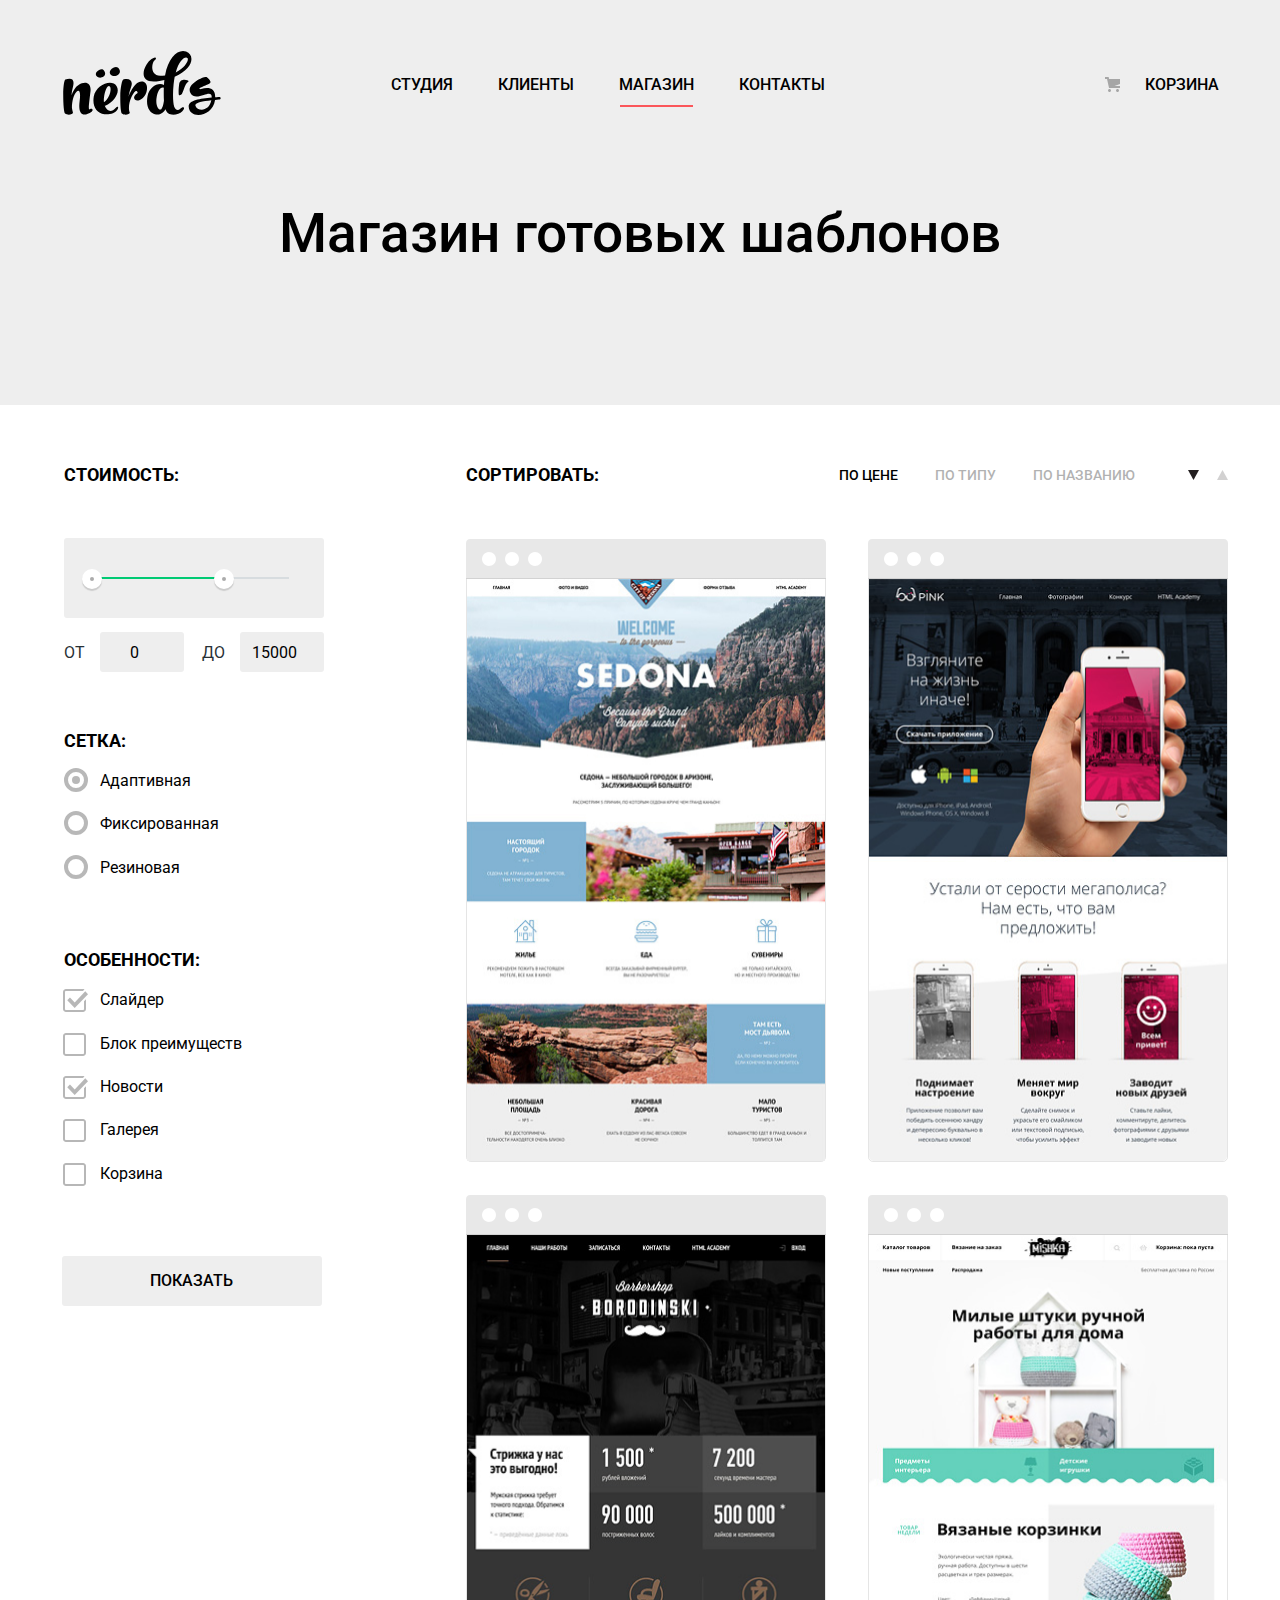
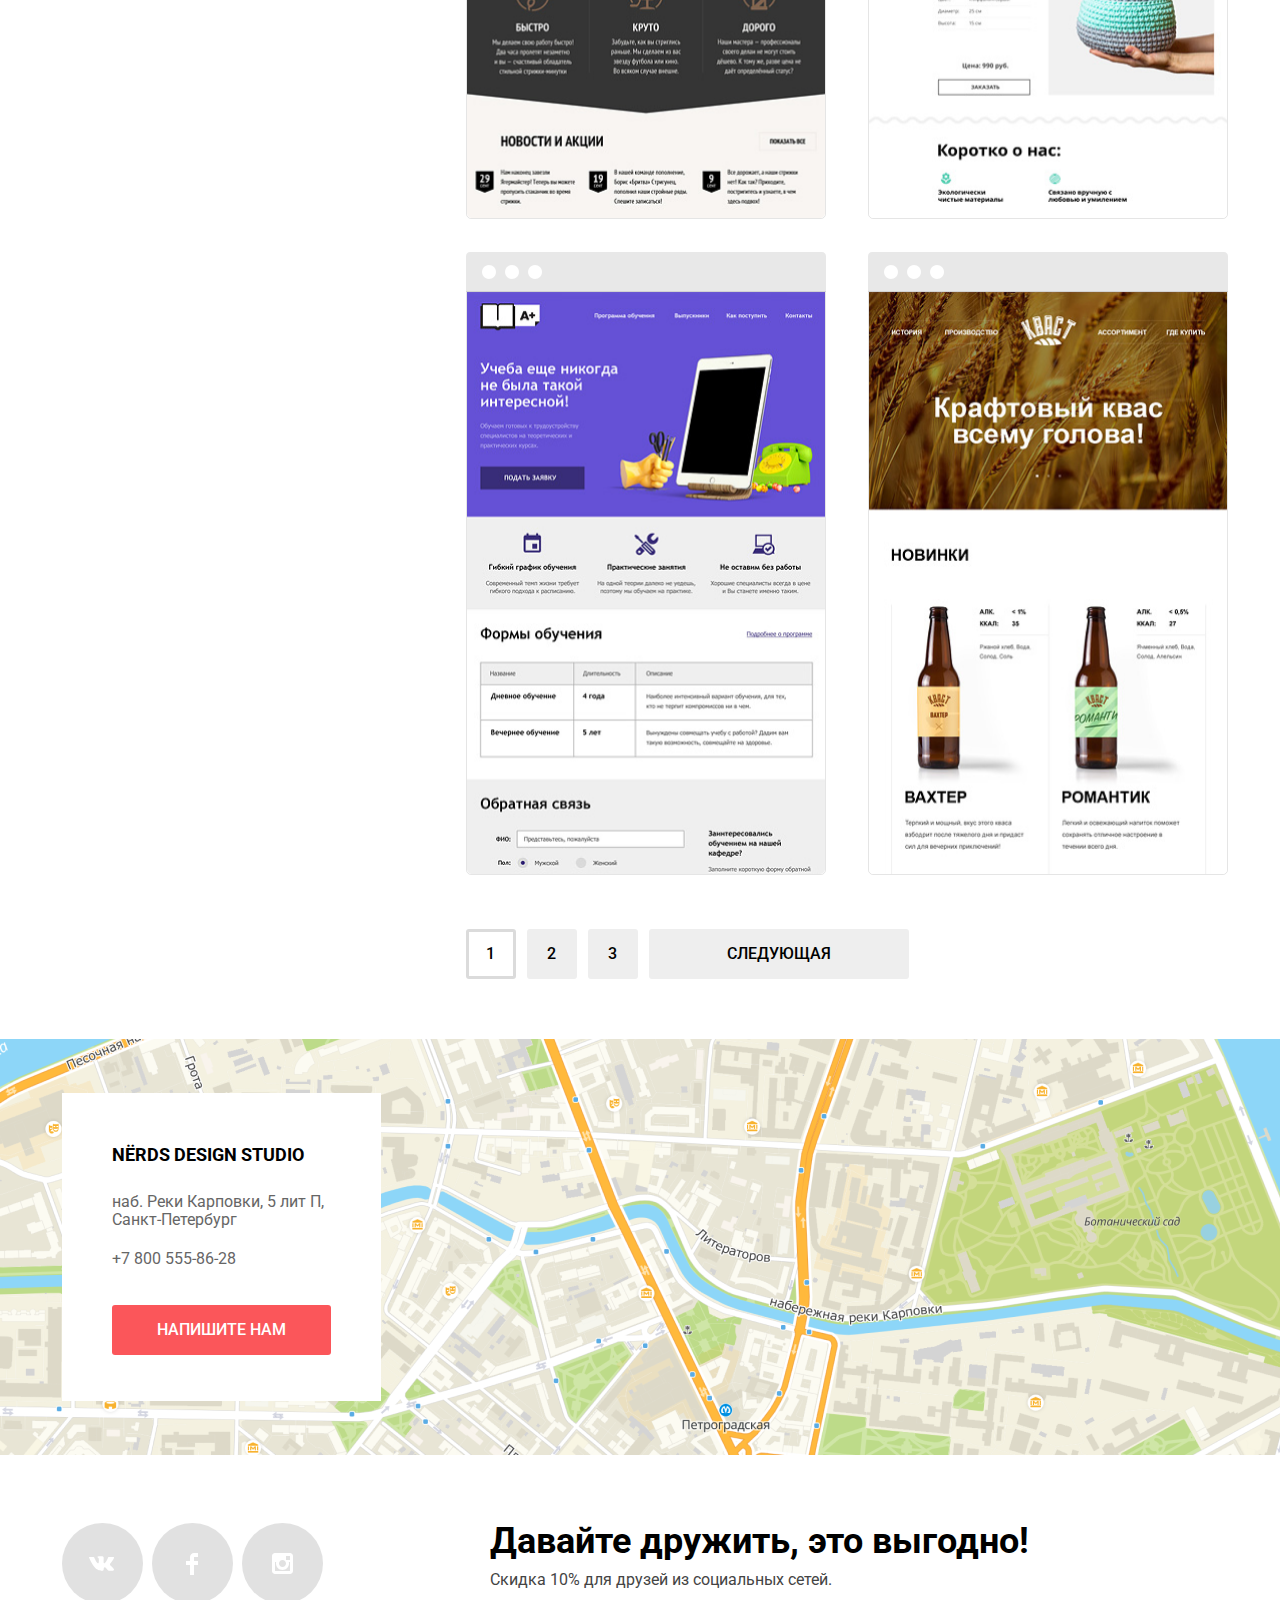
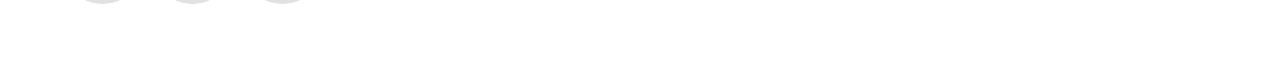
==== catalog.html @ e89d3b20 "Страница каталога" ====
<!DOCTYPE html>
<html lang="ru">
  <head>
    <meta charset="UTF-8" />
    <meta http-equiv="X-UA-Compatible" content="IE=edge" />
    <meta name="viewport" content="width=device-width, initial-scale=1.0" />
    <title>Nёrds</title>
    <link rel="shortcut icon" type="image/png" href="img/favicon.png" />
    <link rel="preconnect" href="https://fonts.googleapis.com" />
    <link rel="preconnect" href="https://fonts.gstatic.com" crossorigin />
    <link
      href="https://fonts.googleapis.com/css2?family=Roboto:wght@400;500;700&display=swap"
      rel="stylesheet"
    />
    <link rel="stylesheet" href="css/style.css" />
    <link rel="stylesheet" href="css/normalize.css" />
  </head>
  <body>
    <header>
      <nav class="header-navigation container">
        <a href="/index.html"
          ><img
            class="header-logo"
            src="img/nerds-logo.svg"
            alt="logo: nёrds"
          />
        </a>
        <ul class="header-navigation-list">
          <li class="header-navigation-item">
            <a class="header-link" href="#">Студия</a>
          </li>
          <li class="header-navigation-item">
            <a class="header-link" href="#">Клиенты</a>
          </li>
          <li class="header-navigation-item">
            <a class="header-link header-link-active" href="/catalog.html"
              >Магазин</a
            >
          </li>
          <li class="header-navigation-item">
            <a class="header-link" href="#">Контакты</a>
          </li>
        </ul>
        <div class="shopping-cart">
          <img class="cart-image" src="img/cart-icon.svg" alt="" />
          <a class="header-cart" href="#">Корзина</a>
        </div>
      </nav>
      <h1 class="header-title">Магазин готовых шаблонов</h1>
    </header>
    <main class="container main">
      <section class="filters">
        <form action="#" method="get">
          <fieldset class="price-filter">
            <legend class="price-title filter-title">Стоимость:</legend>
            <div class="range-filter">
              <div class="range-controls">
                <div class="scale">
                  <div class="bar"></div>
                </div>
                <div class="toggle toggle-min"></div>
                <div class="toggle toggle-max"></div>
              </div>
              <div class="price-controls">
                <label class="min-price">
                  от <input type="number" name="min-price" value="0" />
                </label>
                <label class="max-price">
                  до <input type="number" name="max-price" value="15000" />
                </label>
              </div>
            </div>
          </fieldset>
          <fieldset class="layout-filter">
            <legend class="filter-title sorting-title">Сетка:</legend>
            <ul class="radio-list">
              <li class="radio-item">
                <input
                  class="filter-input radio-input"
                  type="radio"
                  name="layout"
                  value="adaptive"
                  id="radio-adaptive"
                  checked
                />
                <label class="filter-label radio-label" for="radio-adaptive"
                  >Адаптивная</label
                >
              </li>
              <li class="radio-item">
                <input
                  class="filter-input radio-input"
                  type="radio"
                  name="layout"
                  value="fixed"
                  id="radio-fixed"
                />
                <label class="filter-label radio-label" for="radio-fixed"
                  >Фиксированная</label
                >
              </li>
              <li class="radio-item">
                <input
                  class="filter-input radio-input"
                  type="radio"
                  name="layout"
                  value="liquid"
                  id="radio-liquid"
                /><label class="filter-label radio-label" for="radio-liquid"
                  >Резиновая</label
                >
              </li>
            </ul>
          </fieldset>
          <fieldset class="qualities-filter">
            <legend class="filter-title sorting-title">Особенности:</legend>
            <ul class="checkbox-list">
              <li class="checkbox-item">
                <input
                  class="filter-input checkbox-input"
                  type="checkbox"
                  name="slider"
                  id="checkbox-slider"
                  checked
                />
                <label class="filter-label checkbox-label" for="checkbox-slider"
                  >Слайдер</label
                >
              </li>
              <li class="checkbox-item">
                <input
                  class="filter-input checkbox-input"
                  type="checkbox"
                  name="benefits"
                  id="checkbox-benefits"
                />
                <label
                  class="filter-label checkbox-label"
                  for="checkbox-benefits"
                  >Блок преимуществ</label
                >
              </li>
              <li class="checkbox-item">
                <input
                  class="filter-input checkbox-input"
                  type="checkbox"
                  name="news"
                  id="checkbox-news"
                  checked
                />
                <label class="filter-label checkbox-label" for="checkbox-news"
                  >Новости</label
                >
              </li>
              <li class="checkbox-item">
                <input
                  class="filter-input checkbox-input"
                  type="checkbox"
                  name="galery"
                  id="checkbox-galery"
                />
                <label class="filter-label checkbox-label" for="checkbox-galery"
                  >Галерея</label
                >
              </li>
              <li class="checkbox-item">
                <input
                  class="filter-input checkbox-input"
                  type="checkbox"
                  name="shopping-cart"
                  id="checkbox-cart"
                />
                <label class="filter-label checkbox-label" for="checkbox-cart"
                  >Корзина</label
                >
              </li>
            </ul>
          </fieldset>
        </form>
        <button class="button show-button">ПОКАЗАТЬ</button>
      </section>
      <section class="filter-result">
        <div class="sorting-filter">
          <h3 class="sorting-title filter-title sort-heading">Сортировать:</h3>
          <div class="sorting-block">
            <ul class="sorting-list">
              <li class="sorting-item">
                <button
                  class="button sorting-button-item active-sorting-button"
                >
                  По цене
                </button>
              </li>
              <li class="sorting-item">
                <button class="button sorting-button-item">По типу</button>
              </li>
              <li class="sorting-item">
                <button class="button sorting-button-item">По названию</button>
              </li>
            </ul>
            <div class="sorting-buttons">
              <button class="sorting-btn button-down is-active"></button>
              <button class="sorting-btn button-up"></button>
            </div>
          </div>
        </div>

        <div class="result-projects">
          <ul class="projects-cards-list">
            <li class="project-card">
              <img class="card-image" src="img/sedona.jpg" alt="sedona" />
              <div></div>
            </li>
            <li class="project-card">
              <img class="card-image" src="img/pink_app.png" alt="pink app" />
              <div></div>
            </li>
            <li class="project-card">
              <img
                class="card-image"
                src="img/barbershop.png"
                alt="borodinskiy"
              />
              <div></div>
            </li>
            <li class="project-card">
              <img class="card-image" src="img/mishka.png" alt="mishka" />
              <div></div>
            </li>
            <li class="project-card">
              <img class="card-image" src="img/plus.png" alt="a plus" />
              <div></div>
            </li>
            <li class="project-card">
              <img class="card-image" src="img/kvast.png" alt="kvast" />
              <div></div>
            </li>
          </ul>
        </div>
        <div class="page-buttons-group">
          <button class="button page-button active-page">1</button>
          <button class="button page-button">2</button>
          <button class="button page-button">3</button>
          <button class="button page-button next-button">Следующая</button>
        </div>
      </section>
    </main>
    <footer>
      <section class="our-address">
        <div class="container">
          <div class="address-block">
            <strong class="company-name">NЁRDS DESIGN STUDIO</strong>
            <p class="footer-address">
              наб. Реки Карповки, 5 лит П, Санкт-Петербург
            </p>
            <a class="footer-telephone" href="tel:+78005558628"
              >+7 800 555-86-28</a
            >
            <button class="button connect-button">Напишите нам</button>
          </div>
        </div>
      </section>
      <section class="footer-contacts container">
        <ul class="social-list">
          <li class="social-item">
            <img src="img/vk-icon.svg" width="26" height="15" alt="vk" />
          </li>
          <li class="social-item">
            <img src="img/fb-icon.svg" width="12" height="22" alt="fb" />
          </li>
          <li class="social-item">
            <img src="img/insta-icon.svg" width="21" height="21" alt="insta" />
          </li>
        </ul>
        <div class="footer-info">
          <strong class="info-title">Давайте дружить, это выгодно!</strong>
          <span class="info-description"
            >Скидка 10% для друзей из социальных сетей.</span
          >
        </div>
      </section>
    </footer>
  </body>
</html>
---- css/style.css ----
body {
  margin: 0;
  padding: 0;
  font-family: "Roboto", sans-serif;
}

.container {
  width: 1157px;
  height: auto;
  margin: 0 auto;
}

header {
  background-color: #eee;
  padding-top: 50px;
  min-height: 355px;
}

.header-navigation {
  display: grid;
  grid-template-columns: 3fr 6fr 3fr;
}

.header-logo {
  width: 160px;
  height: 65px;
}

.header-logo:hover,
.header-logo:focus {
  opacity: 0.6;
}

.header-logo:active {
  opacity: 0.3;
}
.header-navigation-list {
  list-style: none;
  display: flex;
  margin: auto 0;
}

.header-navigation-item {
  font-weight: 500;
  margin-right: 45px;
  font-size: 16px;
  line-height: 30px;
  text-transform: uppercase;
  color: #000000;
}

.header-link {
  text-decoration: none;
  color: inherit;
  position: relative;
}

.header-link-active::after {
  content: "";
  position: absolute;
  bottom: -13px;
  left: 1px;
  width: 73px;
  height: 2px;
  background-color: #fb565a;
}

.header-cart {
  font-weight: 500;
  font-size: 16px;
  line-height: 30px;
  display: flex;
  align-items: center;
  text-align: right;
  text-transform: uppercase;
  color: #000000;
  text-decoration: none;
  justify-content: end;
  position: relative;
}

.header-link:hover,
.header-cart:hover {
  color: #fb565a;
}

.header-link:active,
.header-cart:active {
  color: #000;
  opacity: 0.3;
}

.shopping-cart {
  display: flex;
  justify-content: flex-end;
  align-items: center;
}

.cart-image {
  width: 15px;
  height: 15px;
  margin-right: 25px;
}

.header-slider {
  padding-top: 78px;
  padding-bottom: 80px;
  background-image: url(../img/nerds-index-slide1\ 1.png);
  background-position: right bottom;
  background-repeat: no-repeat;
}

.header-slider-title {
  max-width: 538px;
  font-weight: 500;
  font-size: 55px;
  line-height: 55px;
  color: #000000;
  margin-bottom: 25px;
}

.header-slider-description {
  max-width: 400px;
  font-weight: normal;
  font-size: 16px;
  line-height: 24px;
  color: #283136;
}

.header-title {
  margin-top: 87px;
  font-weight: 500;
  font-size: 55px;
  line-height: 55px;
  display: flex;
  justify-content: center;
  color: #000000;
}

.button {
  display: block;
  box-sizing: border-box;
  text-decoration: none;
  color: #fff;
  font-style: normal;
  font-weight: 500;
  font-size: 16px;
  line-height: 18px;
  text-transform: uppercase;
  border-radius: 3px;
  display: flex;
  align-items: center;
  justify-content: center;
  cursor: pointer;
}

.header-button {
  width: 240px;
  height: 50px;
  background: #fb565a;
  margin-top: 38px;
}

.header-button:hover {
  background: #e74246;
}

.products {
  padding-top: 80px;
}

.products-list {
  margin: 0;
  padding: 0;
  list-style: none;
  display: flex;
  align-items: flex-start;
  gap: 100px;
  margin-bottom: 80px;
}

.products-image {
  width: 300px;
  height: 146px;
  margin-bottom: 25px;
}

.products-title {
  margin: 0;
  font-weight: bold;
  font-size: 24px;
  line-height: 30px;
  text-transform: uppercase;
  color: #000000;
}

.products-description {
  max-width: 260px;
  font-weight: normal;
  font-size: 16px;
  line-height: 24px;
  color: #283136;
  margin-top: 16px;
}

.order-button {
  width: 160px;
  height: 50px;
  margin-top: 32px;
}

.site-button {
  background: #fb565a;
}

.site-button:hover {
  background: #e74246;
}

.site-button:active {
  background: #d7373b;
  color: rgba(255, 255, 255, 0.3);
  box-shadow: inset 0px 3px 0px rgba(0, 1, 1, 0.1);
}

.apps-button {
  background: #00ca74;
}

.apps-button:hover {
  background: #00bc6c;
}

.apps-button:active {
  background: #00aa62;
  color: rgba(255, 255, 255, 0.3);
  box-shadow: inset 0px 3px 0px rgba(0, 1, 1, 0.1);
}

.presentation-button {
  background: #efc849;
}

.presentation-button:hover {
  background: #eab534;
}

.presentation-button:active {
  background: #e5a722;
  color: rgba(255, 255, 255, 0.3);
  box-shadow: inset 0px 3px 0px rgba(0, 1, 1, 0.1);
}

.about-us {
  display: grid;
  grid-template-columns: 2fr 1fr;
  column-gap: 140px;
  margin-top: 39px;
  margin-bottom: 73px;
}

.col-1 {
  padding-top: 43px;
}

.about-heading {
  font-style: normal;
  font-weight: 500;
  font-size: 45px;
  line-height: 45px;
  color: #000000;
  max-width: 651px;
  margin: 0;
}

.about-description {
  font-weight: normal;
  font-size: 16px;
  line-height: 24px;
  color: #283136;
  max-width: 646px;
  margin-top: 32px;
}

.offers-heading {
  font-weight: bold;
  font-size: 16px;
  line-height: 24px;
  text-transform: uppercase;
  color: #283136;
  margin-top: 40px;
  margin-bottom: 23px;
}

.offers-list {
  list-style: none;
  margin: 0;
  margin-left: 35px;
  padding: 0;
}

.offers-item:not(:last-child) {
  margin-bottom: 34px;
}

.offers-item {
  position: relative;
}

.offers-item::before {
  content: "";
  position: absolute;
  left: -34px;
  top: 8px;
  width: 25px;
  height: 2px;
  background: #fb565a;
}

.col-2 {
  height: 100%;
  display: flex;
  justify-content: flex-end;
  flex-direction: column;
  background-image: url("../img/nerds-illustration.png");
  background-position: top;
  background-repeat: no-repeat;
}

.benefits-heading {
  font-weight: bold;
  font-size: 16px;
  line-height: 24px;
  text-transform: uppercase;
  color: #000000;
  margin: 0;
  margin-bottom: 32px;
}

.benefits-list {
  margin: 0;
  padding: 0;
  list-style: none;
  display: flex;
}

.benefits-item {
  display: flex;
  flex-direction: column;
  max-width: 103px;
}

.benefits-item:not(:last-child) {
  margin-right: 21px;
}

.percent {
  font-weight: bold;
  font-size: 45px;
  line-height: 64px;
  color: #000000;
  margin-bottom: 10px;
  position: relative;
}

.percent-symbol {
  position: absolute;
  top: 4px;
  font-weight: bold;
  font-size: 26px;
  line-height: 40px;
  color: #000000;
}

.benefit {
  font-weight: normal;
  font-size: 16px;
  line-height: 18px;
  color: #283136;
}

.clients {
  margin-bottom: 80px;
}

.clients-list {
  margin-left: 36px;
  margin-right: 36px;
  margin-top: 46px;
  margin-bottom: 44px;
  list-style: none;
  display: flex;
  padding: 0;
  justify-content: space-between;
}

.clients-item {
  align-self: center;
  position: relative;
}

.clients-item:not(:last-child)::after {
  content: "";
  position: absolute;
  width: 2px;
  height: 52px;
  background: #eeeeee;
  right: -41px;
  top: 22px;
}

.clients-image {
  width: 209px;
  height: 95px;
  display: flex;
  align-items: center;
  opacity: 0.2;
}

.clients-image:hover {
  opacity: 1;
}

.clients-image:active {
  opacity: 0.1;
}

.our-address {
  background-image: url("../img/map.png");
  max-height: 416px;
  padding-top: 54px;
  padding-bottom: 54px;
}

.address-block {
  width: 319px;
  height: 308px;
  background-color: #fff;
  display: flex;
  flex-direction: column;
  justify-content: center;
  box-sizing: border-box;
  padding-left: 50px;
  position: relative;
}

.company-name {
  font-style: normal;
  font-weight: bold;
  font-size: 18px;
  line-height: 30px;
  text-transform: uppercase;
  color: #000000;
  margin: 0;
  margin-bottom: 23px;
}

.footer-address,
.footer-telephone {
  font-weight: normal;
  font-size: 16px;
  line-height: 18px;
  color: #666666;
  max-width: 230px;
  margin: 0;
}

.footer-telephone {
  text-decoration: none;
  margin-top: 21px;
}

.connect-button {
  border: none;
  display: inline-block;
  width: 219px;
  height: 50px;
  background: #fb565a;
  margin-top: 37px;
}

.connect-button:hover {
  background: #e74246;
}

.footer-contacts {
  display: grid;
  grid-template-columns: 1fr 3fr;
  padding-top: 68px;
  padding-bottom: 68px;
}

.social-list {
  list-style: none;
  display: flex;
  margin: 0;
  padding: 0;
}

.social-item {
  width: 81px;
  height: 81px;
  background: linear-gradient(0deg, #e1e1e1, #e1e1e1), #ffffff;
  border-radius: 50%;
  text-align: center;
  display: flex;
  justify-content: center;
  align-items: center;
  margin-right: 9px;
  cursor: pointer;
}

.social-item:hover {
  background: #e74246;
}

.social-item:active {
  background: #d7373b;
}

.social-item:active .social-logo {
  opacity: 0.3;
}

.footer-info {
  margin-left: 139px;
}

.info-title {
  font-weight: bold;
  font-size: 36px;
  line-height: 36px;
  color: #000000;
  display: block;
  margin-left: 20px;
  margin-bottom: 10px;
  margin-left: 0;
}

.info-description {
  font-weight: normal;
  font-size: 16px;
  line-height: 22px;
  color: #444444;
}

/* catalog */

.main {
  display: grid;
  grid-template-columns: 3fr 8fr;
  column-gap: 140px;
  padding-top: 55px;
}

.filter-title {
  font-weight: bold;
  font-size: 18px;
  line-height: 30px;
  text-transform: uppercase;
  color: #000000;
}

.price-filter {
  border: none;
  padding: 0;
  margin-bottom: 54px;
}

.range-filter {
  width: 260px;
  margin-top: 48px;
}

.range-controls {
  position: relative;
  height: 80px;
  background: #eeeeee;
  border-radius: 3px;
  margin-bottom: 14px;
  padding-top: 39px;
  box-sizing: border-box;
  padding-right: 20px;
  padding-left: 20px;
}

.range-controls .scale {
  height: 2px;
  width: 205px;
  background-color: #d7dcdf;
}

.range-controls .bar {
  background: #00ca74;
  width: 70%;
  height: 2px;
}

.range-controls .toggle {
  position: absolute;
  top: 31px;
  left: 0;
  width: 4px;
  height: 4px;
  padding: 0;
  border: 8px solid #fff;
  background-color: #ababab;
  box-shadow: 0px 2px 1px rgba(0, 0, 0, 0.15);
  border-radius: 50%;
  cursor: pointer;
}

.range-controls .toggle-min {
  left: 18px;
}

.range-controls .toggle-max {
  left: 150px;
}

.price-controls {
  display: flex;
  justify-content: space-between;
}

.price-controls label {
  font-size: 16px;
  line-height: 22px;
  text-transform: uppercase;
  color: #283136;
}

.price-controls input {
  font-family: inherit;
  font-size: inherit;
  width: 80px;
  background: #eeeeee;
  border-radius: 3px;
  border: none;
  height: 38px;
  text-align: center;
  margin-left: 11px;
}

.layout-filter,
.qualities-filter {
  border: none;
  padding: 0;
}

.layout-filter {
  margin-bottom: 43px;
}

.sorting-title {
  margin-bottom: 16px;
}

.radio-list,
.checkbox-list {
  list-style: none;
  margin: 0;
  padding: 0;
}

.radio-item,
.checkbox-item {
  margin-bottom: 25px;
}

.filter-input {
  display: none;
}

.filter-label {
  margin-left: 36px;
  position: relative;
}

.radio-input + label::before {
  content: "";
  position: absolute;
  left: -36px;
  top: -3px;
  width: 16px;
  height: 16px;
  border-radius: 50%;
  border: 4px solid #4d4d4d;
  opacity: 0.4;
  cursor: pointer;
}

.radio-input:checked + label::after {
  content: "";
  position: absolute;
  left: -28px;
  top: 5px;
  width: 8px;
  height: 8px;
  border-radius: 50%;
  background: #4d4d4d;
  opacity: 0.4;
}

.radio-input:hover + label::before,
.radio-input:checked:hover + label::after {
  opacity: 1;
}

.checkbox-input + label::before {
  content: "";
  position: absolute;
  left: -37px;
  top: -1px;
  width: 23px;
  height: 23px;
  background-image: url("../img/checkbox-off.svg");
  background-repeat: no-repeat;
  cursor: pointer;
  opacity: 0.4;
}

.checkbox-input:checked + label::before {
  content: "";
  position: absolute;
  left: -37px;
  top: -1px;
  background-image: url("../img/checkbox-on.svg");
  background-repeat: no-repeat;
  width: 25px;
  height: 23px;
  opacity: 0.4;
}

.checkbox-input:hover + label::before,
.checkbox-input:checked:hover + label::after {
  opacity: 1;
}

.checkbox-input:disabled + label::before,
.checkbox-input:checked:disabled + label::before,
.radio-input:disabled + label::before,
.radio-input:disabled:checked + label::after {
  opacity: 0.1;
}

.show-button {
  width: 260px;
  height: 50px;
  border: none;
  background-color: #eeeeee;
  color: #000000;
  margin-top: 48px;
}

.show-button:hover {
  background: #dfdfdf;
}

.show-button:active {
  background: #d5d5d5;
  color: rgba(0, 0, 0, 0.3);
}

.sorting-filter {
  display: flex;
  justify-content: space-between;
  margin-bottom: 48px;
}

.sort-heading {
  margin: 0;
}

.sorting-block {
  display: flex;
}

.sorting-list {
  display: flex;
  list-style: none;
  margin: 0;
  padding: 0;
  margin-right: 47px;
}

.sorting-item:not(:last-child) {
  margin-right: 25px;
}

.sorting-button-item {
  border: none;
  background-color: transparent;
  font-size: 14px;
  line-height: 18px;
  text-transform: uppercase;
  color: #000000;
  opacity: 0.3;
  height: 100%;
}

.button.sorting-button-item:hover {
  opacity: 0.6;
}

.sorting-button-item.active-sorting-button {
  opacity: 1;
}

.button.sorting-button-item:active {
  opacity: 1;
}

.sorting-buttons {
  width: 40px;
  display: flex;
  justify-content: space-between;
  align-self: center;
}

.sorting-btn {
  border: none;
  height: 100%;
  width: 11px;
  height: 10px;
  background-color: transparent;
  opacity: 0.2;
  cursor: pointer;
}

.sorting-btn.is-active {
  opacity: 1;
}

.button-down {
  background-image: url("../img/icon-down-dir.svg");
  background-repeat: no-repeat;
}

.button-up {
  background-image: url("../img/icon-down-dir.svg");
  background-repeat: no-repeat;
  transform: rotate(180deg);
}

.sorting-btn:hover {
  opacity: 0.5;
}

.sorting-btn:active {
  opacity: 1;
}

.projects-cards-list {
  display: grid;
  grid-template-columns: 1fr 1fr;
  column-gap: 42px;
  margin: 0;
  padding: 0;
  list-style: none;
  row-gap: 72px;
  padding-top: 40px;
}

.project-card {
  position: relative;
  /* box-shadow: 0px 6px 15px rgba(0, 0, 0, 0.25); */
  border-radius: 5px;
  border: 1px solid rgba(0, 0, 0, 0.1);
  border-top-right-radius: 0;
  border-top-left-radius: 0;
}

.card-image {
  height: 100%;
  width: 358px;
}

.project-card::before {
  content: "";
  position: absolute;
  width: 360px;
  height: 40px;
  background-image: url("../img/browser.svg");
  top: -40px;
  left: -1px;
  opacity: 0.12;
}

.page-buttons-group {
  display: flex;
  margin-top: 54px;
  margin-bottom: 60px;
}

.page-button {
  box-sizing: border-box;
  background: #eeeeee;
  font-weight: 500;
  font-size: 16px;
  line-height: 18px;
  text-align: center;
  text-transform: uppercase;
  color: #000000;
  height: 50px;
  width: 50px;
  margin-right: 11px;
  border: none;
}

.page-button.active-page {
  background: transparent;
  border: 3px solid #dbdbdb;
}

.page-button.next-button {
  width: 260px;
}

.page-button:hover {
  background: #dfdfdf;
  border: none;
}

.page-button:active {
  background: #d5d5d5;
  border: none;
  color: rgba(0, 0, 0, 0.3);
}

/* .modal-window {
  position: absolute;
  max-width: 960px;
  height: 590px;
  background: #fff;
}

.modal-window form {
  display: flex;
} */
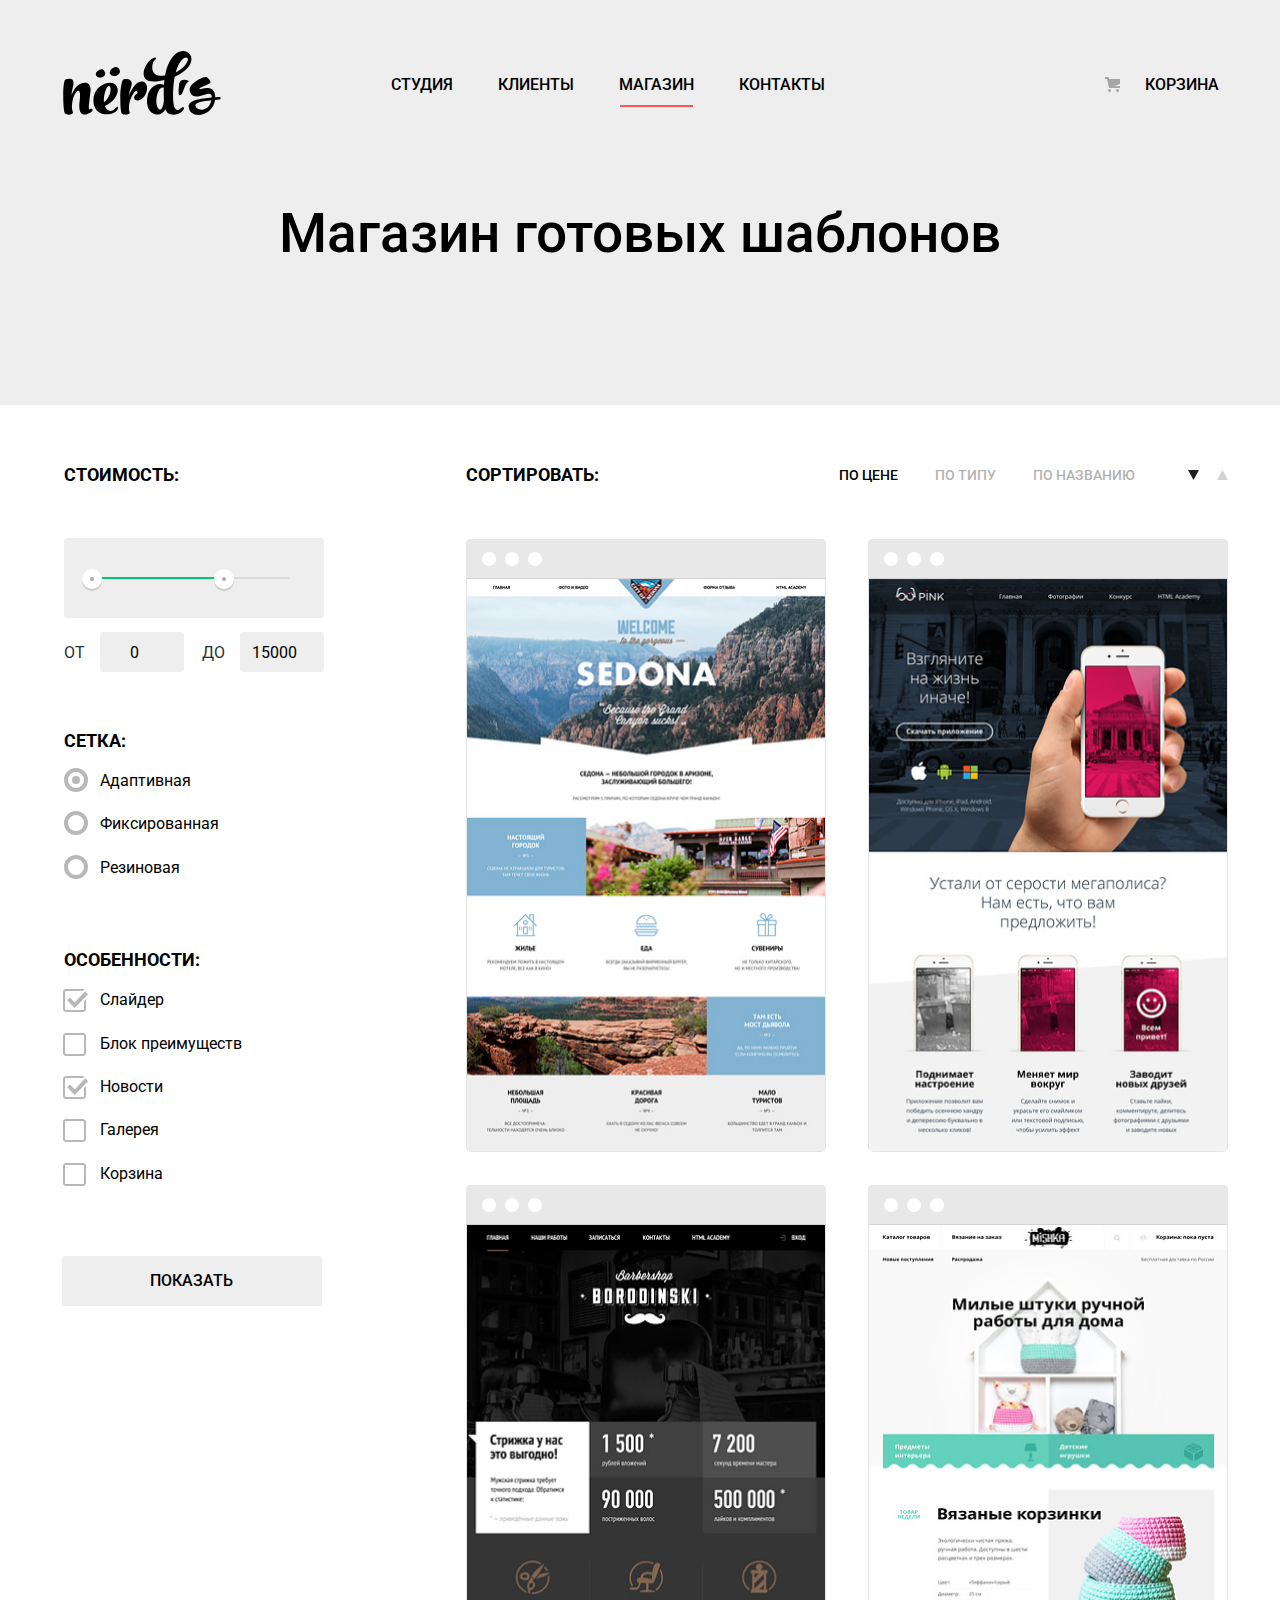
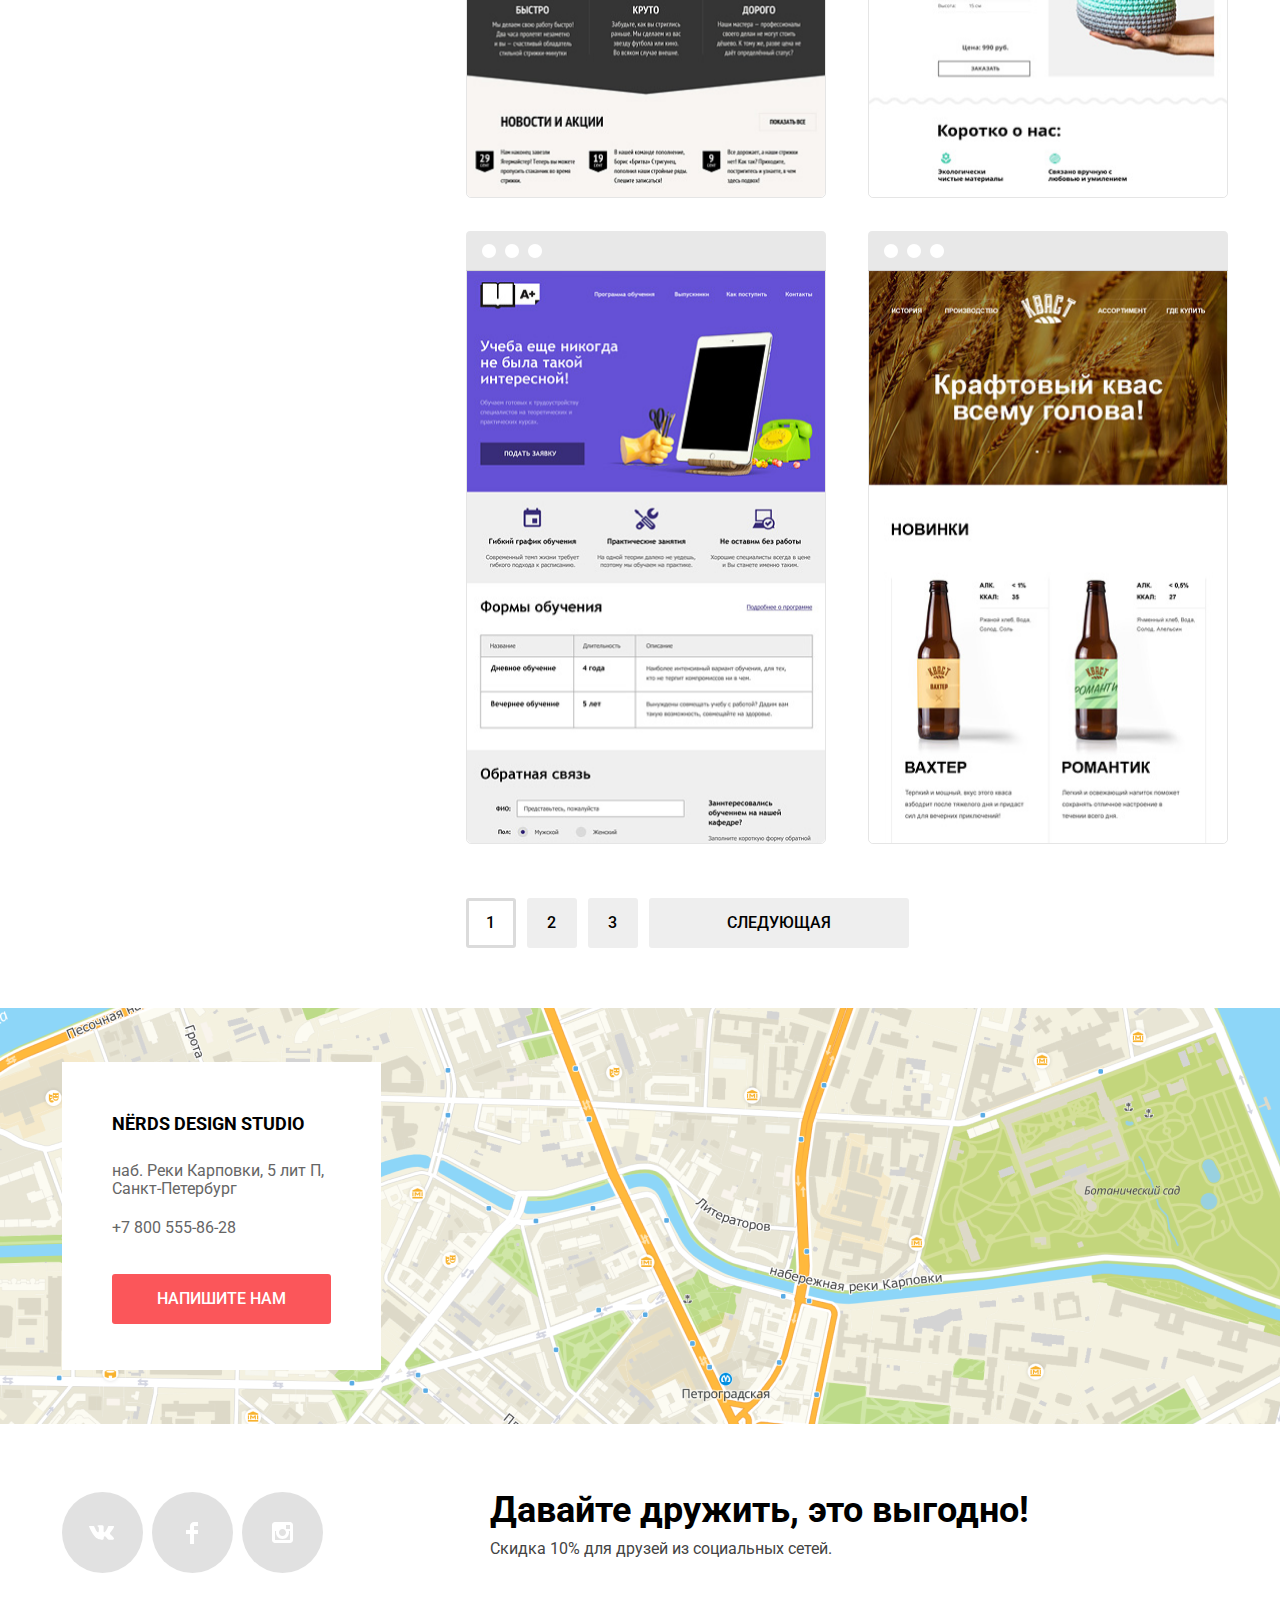
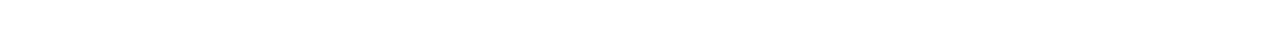
==== commit 86e95681: "Модальное окно, слайдер, кастомная геометка" ====
--- a/catalog.html
+++ b/catalog.html
@@ -14,11 +14,12 @@
     />
     <link rel="stylesheet" href="css/style.css" />
     <link rel="stylesheet" href="css/normalize.css" />
+    <script src="./script/modal.js" defer></script>
   </head>
   <body>
     <header>
       <nav class="header-navigation container">
-        <a href="/index.html"
+        <a href="./index.html"
           ><img
             class="header-logo"
             src="img/nerds-logo.svg"
@@ -209,11 +210,21 @@
           <ul class="projects-cards-list">
             <li class="project-card">
               <img class="card-image" src="img/sedona.jpg" alt="sedona" />
-              <div></div>
+              <div class="card-info">
+                <h3 class="card-title">Sedona</h3>
+                <p class="card-description">Информационный сайт для туристов</p>
+                <a class="card-price button" href="#">9 900 ₽</a>
+              </div>
             </li>
             <li class="project-card">
               <img class="card-image" src="img/pink_app.png" alt="pink app" />
-              <div></div>
+              <div class="card-info">
+                <h3 class="card-title">Pink App</h3>
+                <p class="card-description">
+                  Продуктовый лендинг приложения для iOS и Android
+                </p>
+                <a class="card-price button" href="#">9 900 ₽</a>
+              </div>
             </li>
             <li class="project-card">
               <img
@@ -221,19 +232,41 @@
                 src="img/barbershop.png"
                 alt="borodinskiy"
               />
-              <div></div>
+              <div class="card-info">
+                <h3 class="card-title">Barbershop</h3>
+                <p class="card-description">
+                  Сайт салона красоты. Для мужчин, да.
+                </p>
+                <a class="card-price button" href="#">9 900 ₽</a>
+              </div>
             </li>
             <li class="project-card">
               <img class="card-image" src="img/mishka.png" alt="mishka" />
-              <div></div>
+              <div class="card-info">
+                <h3 class="card-title">MISHKA</h3>
+                <p class="card-description">Интернет-магазин вязаных игрушек</p>
+                <a class="card-price button" href="#">9 900 ₽</a>
+              </div>
             </li>
             <li class="project-card">
               <img class="card-image" src="img/plus.png" alt="a plus" />
-              <div></div>
+              <div class="card-info">
+                <h3 class="card-title">A Plus</h3>
+                <p class="card-description">
+                  Лендинг курсов повышения квалификации
+                </p>
+                <a class="card-price button" href="#">9 900 ₽</a>
+              </div>
             </li>
             <li class="project-card">
               <img class="card-image" src="img/kvast.png" alt="kvast" />
-              <div></div>
+              <div class="card-info">
+                <h3 class="card-title">КВАСТ</h3>
+                <p class="card-description">
+                  Промо-сайт производителя крафтового кваса
+                </p>
+                <a class="card-price button" href="#">9 900 ₽</a>
+              </div>
             </li>
           </ul>
         </div>
@@ -263,13 +296,31 @@
       <section class="footer-contacts container">
         <ul class="social-list">
           <li class="social-item">
-            <img src="img/vk-icon.svg" width="26" height="15" alt="vk" />
+            <img
+              class="social-logo"
+              src="img/vk-icon.svg"
+              width="26"
+              height="15"
+              alt="vk"
+            />
           </li>
           <li class="social-item">
-            <img src="img/fb-icon.svg" width="12" height="22" alt="fb" />
+            <img
+              class="social-logo"
+              src="img/fb-icon.svg"
+              width="12"
+              height="22"
+              alt="fb"
+            />
           </li>
           <li class="social-item">
-            <img src="img/insta-icon.svg" width="21" height="21" alt="insta" />
+            <img
+              class="social-logo"
+              src="img/insta-icon.svg"
+              width="21"
+              height="21"
+              alt="insta"
+            />
           </li>
         </ul>
         <div class="footer-info">
--- a/css/style.css
+++ b/css/style.css
@@ -102,16 +102,43 @@
   margin-right: 25px;
 }
 
-.header-slider {
+.slider-wrapper {
   padding-top: 78px;
   padding-bottom: 80px;
-  background-image: url(../img/nerds-index-slide1\ 1.png);
   background-position: right bottom;
   background-repeat: no-repeat;
+  position: relative;
+  display: none;
+}
+
+.slider-wrapper-1 {
+  background-image: url(../img/nerds-index-slide1\ 1.png);
+}
+
+.slider-wrapper-2 {
+  background-image: url("../img/nerds-index-slide2.png");
+}
+
+.slider-wrapper-3 {
+  background-image: url("../img/nerds-index-slide3.png");
+}
+
+.slider-active {
+  display: block;
+  animation: transitSlide 0.2s;
+}
+
+@keyframes transitSlide {
+  from {
+    opacity: 0;
+  }
+  to {
+    opacity: 1;
+  }
 }
 
 .header-slider-title {
-  max-width: 538px;
+  max-width: 523px;
   font-weight: 500;
   font-size: 55px;
   line-height: 55px;
@@ -120,11 +147,52 @@
 }
 
 .header-slider-description {
-  max-width: 400px;
+  max-width: 410px;
   font-weight: normal;
   font-size: 16px;
   line-height: 24px;
   color: #283136;
+}
+
+.slider-controls {
+  position: absolute;
+  bottom: 97px;
+  left: 539px;
+  display: flex;
+}
+
+.slider-button {
+  padding: 0;
+  width: 17px;
+  height: 17px;
+  background-color: #fff;
+  border-radius: 50%;
+  cursor: pointer;
+  border: none;
+  margin-right: 17px;
+}
+
+.slider-button.active-slide-button::before {
+  content: "";
+  position: absolute;
+  top: 5px;
+  width: 3px;
+  height: 3px;
+  background: transparent;
+  border: 2px solid #c1c1c1;
+  border-radius: 50%;
+}
+
+.first-button.active-slide-button::before {
+  left: 5px;
+}
+
+.second-button.active-slide-button::before {
+  left: 39px;
+}
+
+.third-button.active-slide-button::before {
+  left: 73px;
 }
 
 .header-title {
@@ -165,6 +233,11 @@
   background: #e74246;
 }
 
+.header-button:active {
+  background: #d7373b;
+  color: rgba(255, 255, 255, 0.3);
+}
+
 .products {
   padding-top: 80px;
 }
@@ -427,12 +500,24 @@
 
 .our-address {
   background-image: url("../img/map.png");
-  max-height: 416px;
-  padding-top: 54px;
-  padding-bottom: 54px;
+  height: 416px;
+  position: relative;
+  display: flex;
+}
+
+.map-iframe {
+  min-width: 1200px;
+  width: 100%;
+  height: 416px;
+  padding: 0;
+  margin: 0;
+  z-index: 0;
+  position: absolute;
 }
 
 .address-block {
+  margin-top: 54px;
+  margin-bottom: 54px;
   width: 319px;
   height: 308px;
   background-color: #fff;
@@ -442,6 +527,7 @@
   box-sizing: border-box;
   padding-left: 50px;
   position: relative;
+  z-index: 1;
 }
 
 .company-name {
@@ -481,6 +567,11 @@
 
 .connect-button:hover {
   background: #e74246;
+}
+
+.connect-button:active {
+  background: #d7373b;
+  color: rgba(255, 255, 255, 0.3);
 }
 
 .footer-contacts {
@@ -675,6 +766,7 @@
 .filter-label {
   margin-left: 36px;
   position: relative;
+  cursor: pointer;
 }
 
 .radio-input + label::before {
@@ -864,16 +956,74 @@
 
 .project-card {
   position: relative;
-  /* box-shadow: 0px 6px 15px rgba(0, 0, 0, 0.25); */
   border-radius: 5px;
   border: 1px solid rgba(0, 0, 0, 0.1);
   border-top-right-radius: 0;
   border-top-left-radius: 0;
+  height: 572px;
+  cursor: pointer;
 }
 
 .card-image {
   height: 100%;
   width: 358px;
+}
+
+.project-card:hover .card-info {
+  display: flex;
+}
+
+.project-card:hover::before {
+  opacity: 1;
+  box-shadow: 0px 6px 15px rgba(0, 0, 0, 0.25);
+}
+
+.card-info {
+  position: absolute;
+  background: #eeeeee;
+  bottom: 0;
+  width: 100%;
+  height: 231px;
+  display: none;
+  flex-direction: column;
+  align-items: center;
+  justify-content: center;
+}
+
+.card-title {
+  font-weight: bold;
+  font-size: 18px;
+  line-height: 30px;
+  text-transform: uppercase;
+  color: #000000;
+  margin: 0;
+  margin-bottom: 12px;
+}
+
+.card-description {
+  font-size: 16px;
+  line-height: 18px;
+  color: #666666;
+  margin: 0;
+  padding: 0;
+  max-width: 255px;
+  text-align: center;
+  margin-bottom: 32px;
+}
+
+.card-price {
+  width: 200px;
+  height: 50px;
+  background: #fb565a;
+}
+
+.card-price:hover {
+  background: #e74246;
+}
+
+.card-price:active {
+  background: #d7373b;
+  color: rgba(255, 255, 255, 0.3);
 }
 
 .project-card::before {
@@ -928,13 +1078,145 @@
   color: rgba(0, 0, 0, 0.3);
 }
 
-/* .modal-window {
-  position: absolute;
+.modal-window {
+  display: none;
+  position: fixed;
   max-width: 960px;
   height: 590px;
   background: #fff;
-}
-
-.modal-window form {
-  display: flex;
-} */
+  top: 0;
+  left: 0;
+  bottom: 0;
+  right: 0;
+  margin: auto;
+  padding-left: 100px;
+  padding-right: 100px;
+  box-shadow: 0px 20px 40px rgba(0, 0, 0, 0.4);
+  animation-name: modal-animation;
+  animation-timing-function: ease;
+  animation-duration: 0.7s;
+  z-index: 10;
+}
+
+.modal-show {
+  display: block;
+}
+
+@keyframes modal-animation {
+  0% {
+    transform: scale(0);
+    opacity: 0;
+  }
+  100% {
+    transform: scale(1);
+    opacity: 1;
+  }
+}
+
+.form-wrapper {
+  width: 761px;
+}
+
+.form-header {
+  display: flex;
+  justify-content: space-between;
+  align-items: center;
+  margin-top: 63px;
+  margin-bottom: 37px;
+}
+
+.form-title {
+  font-style: normal;
+  font-weight: bold;
+  font-size: 45px;
+  line-height: 53px;
+  color: #000000;
+}
+
+.close-button {
+  width: 21px;
+  height: 21px;
+  position: relative;
+  border: none;
+  background-color: transparent;
+  background-image: url("../img/close-cross.svg");
+  opacity: 0.4;
+  cursor: pointer;
+}
+
+.close-button:hover {
+  opacity: 1;
+}
+
+.close-button:active {
+  opacity: 0.2;
+}
+
+.form-wrapper {
+  display: grid;
+  grid-template-rows: min-content min-content 1fr;
+  margin-bottom: 47px;
+}
+
+.row-1 {
+  display: flex;
+  justify-content: space-between;
+  margin-bottom: 34px;
+}
+
+.form-label {
+  font-weight: bold;
+  font-size: 16px;
+  line-height: 18px;
+  color: #000000;
+  margin-bottom: 9px;
+  display: block;
+}
+
+.form-input {
+  background: transparent;
+  border: 2px solid #d7dcde;
+  box-sizing: border-box;
+  border-radius: 3px;
+  padding: 16px;
+  width: 360px;
+}
+
+.form-input:hover {
+  border: 2px solid #b4b9bb;
+}
+
+.form-input:focus::placeholder {
+  color: #444444;
+}
+
+.form-input:invalid {
+  border: 2px solid #e74246;
+  color: #e74246;
+}
+
+.form-input:invalid::placeholder {
+  color: #e74246;
+}
+
+.form-input.text-input {
+  width: 760px;
+  max-height: 118px;
+}
+
+.submit-form-button {
+  border: none;
+  width: 259px;
+  height: 50px;
+  color: #fff;
+  background-color: #fb565a;
+}
+
+.submit-form-button:hover {
+  background: #e74246;
+}
+
+.submit-form-button:active {
+  background: #d7373b;
+  color: rgba(255, 255, 255, 0.3);
+}
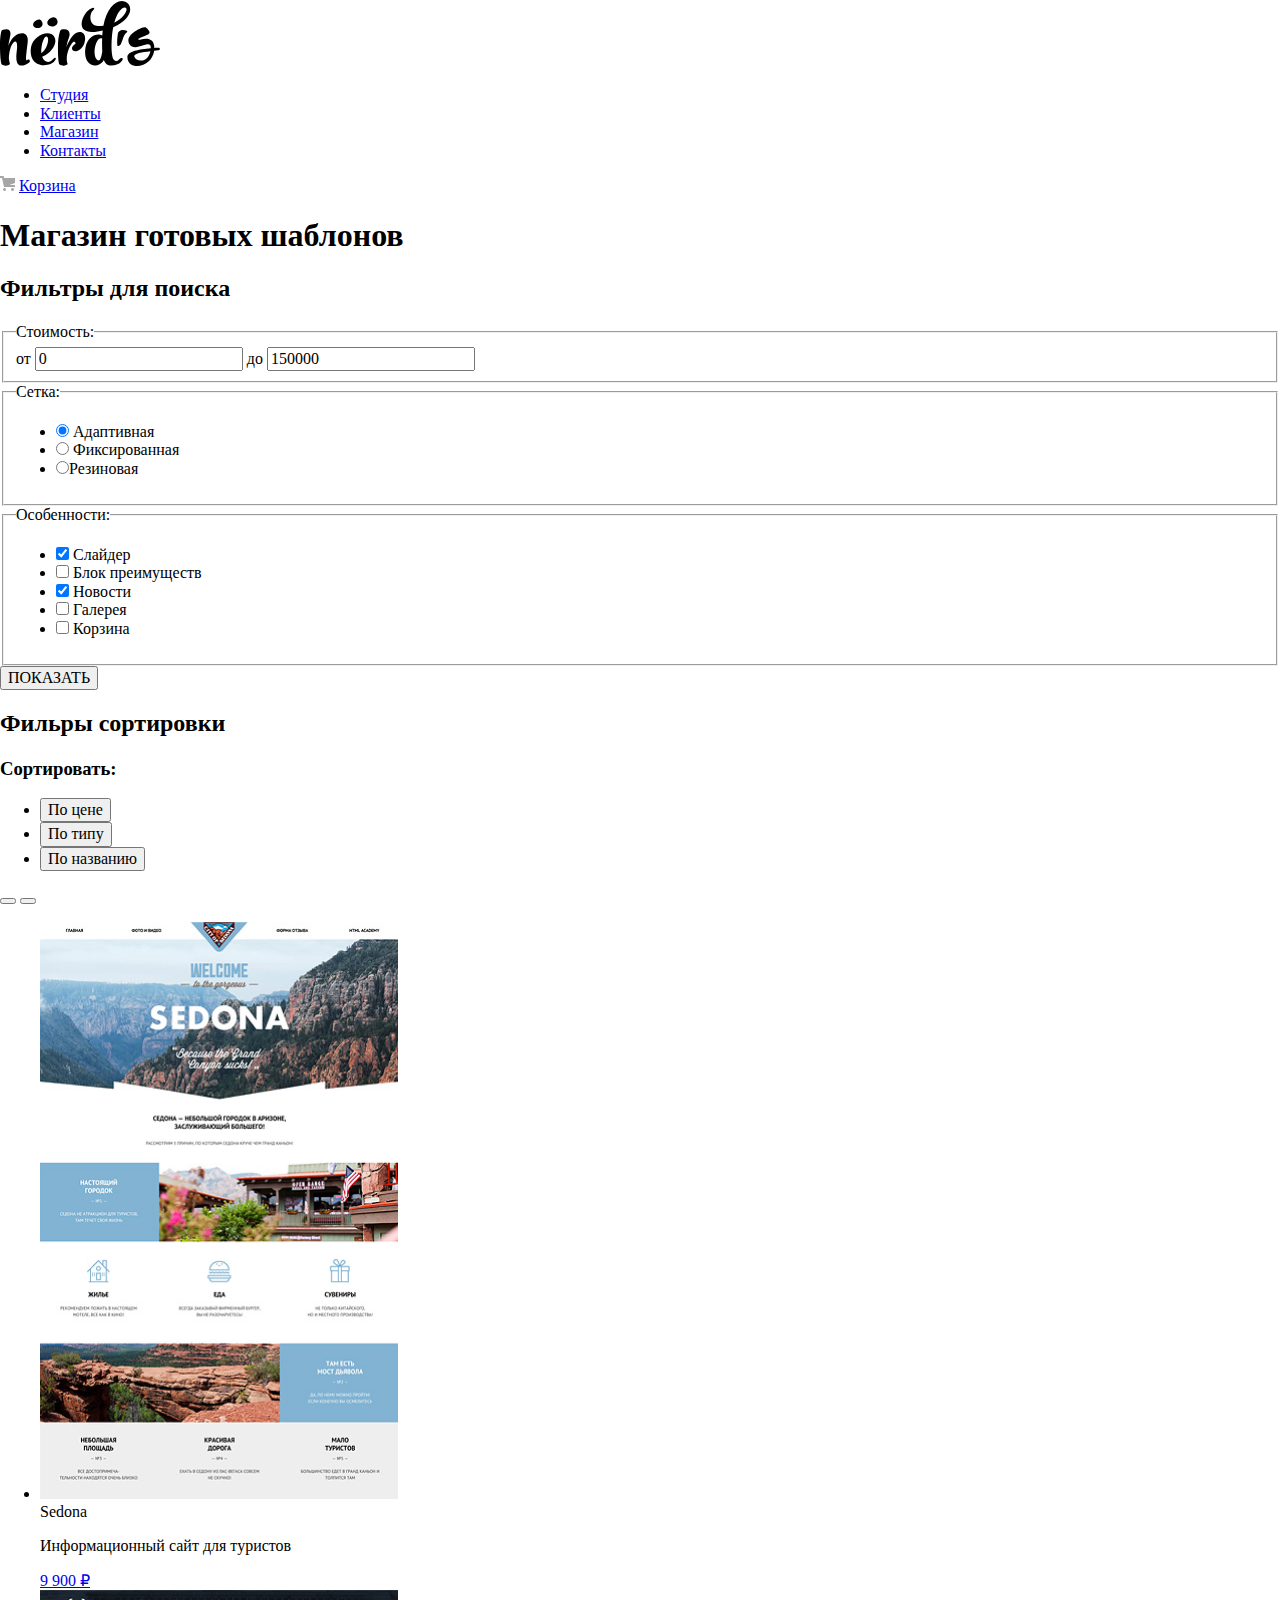
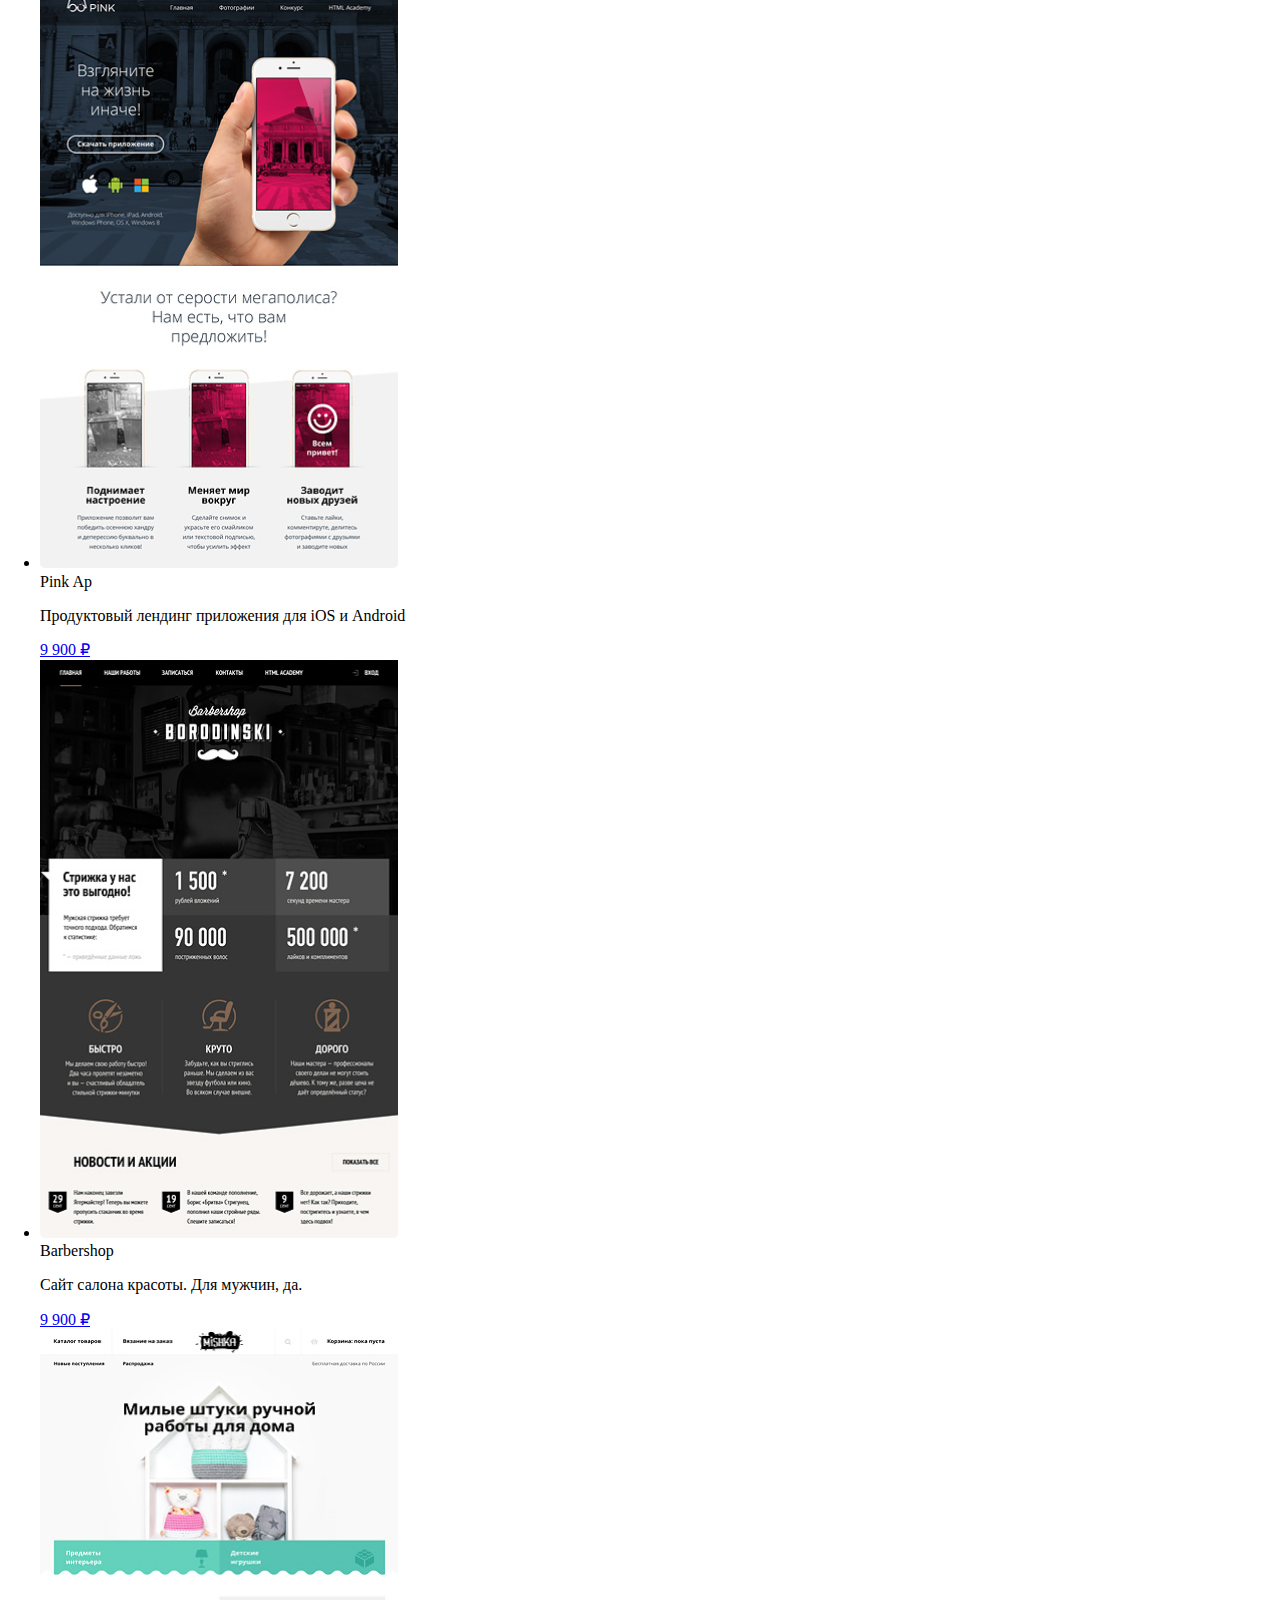
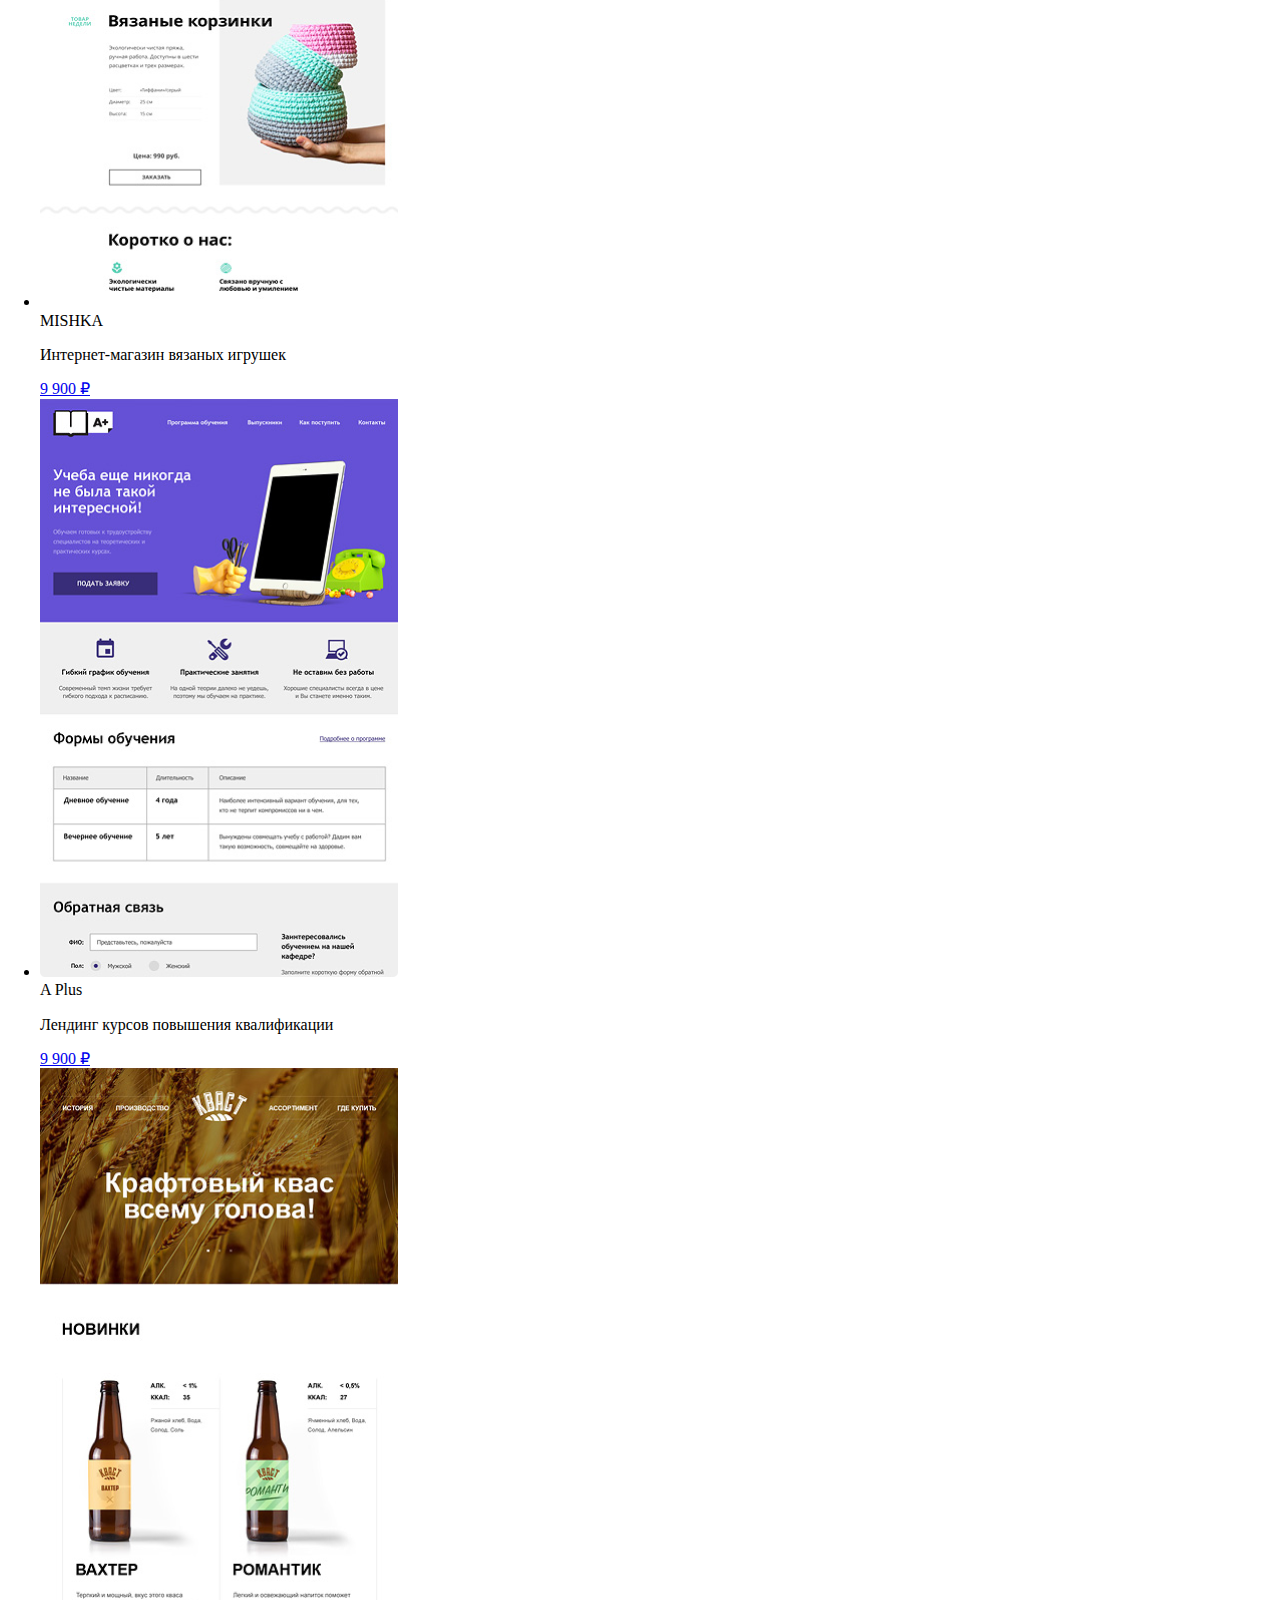
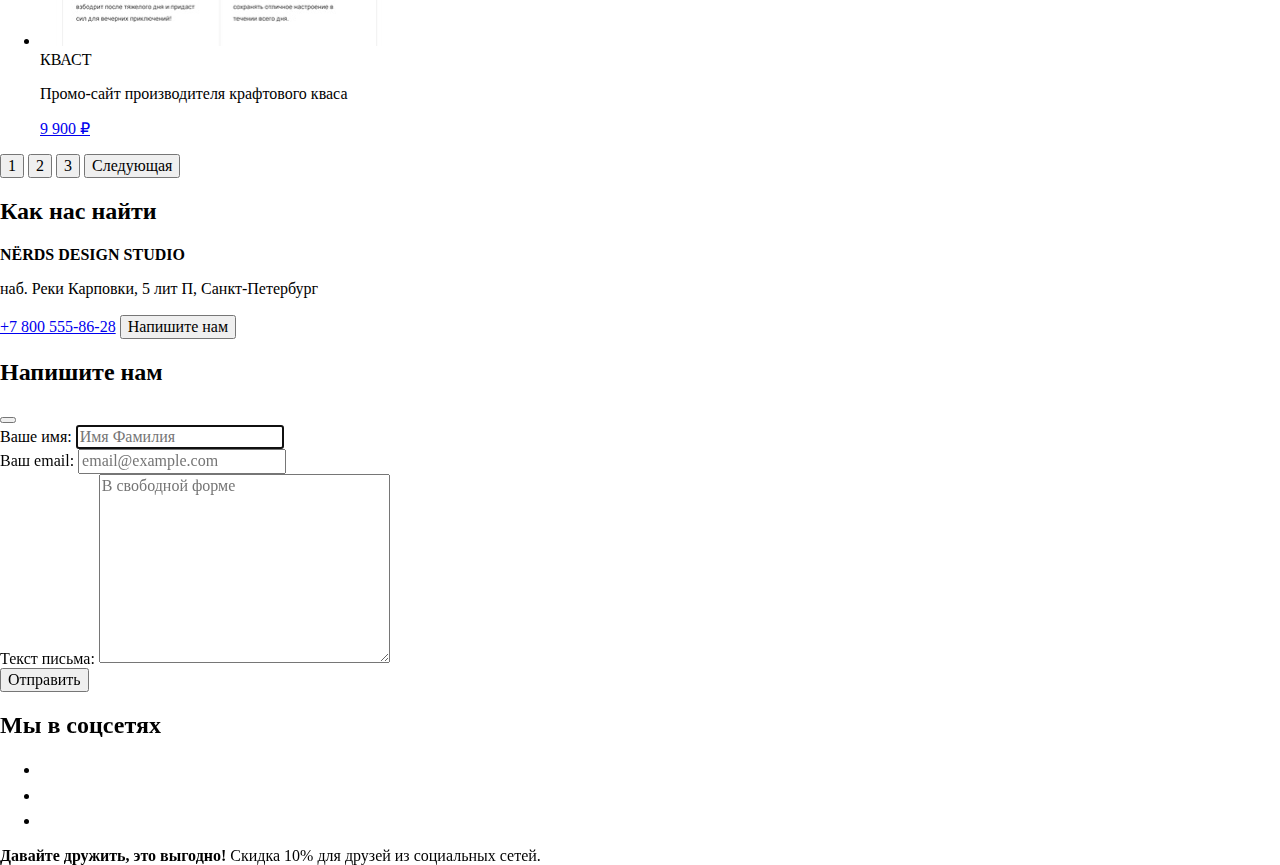
==== commit 45e31280: "Карта и модальное окно на странице каталога, минификация стилей" ====
--- a/catalog.html
+++ b/catalog.html
@@ -4,7 +4,7 @@
     <meta charset="UTF-8" />
     <meta http-equiv="X-UA-Compatible" content="IE=edge" />
     <meta name="viewport" content="width=device-width, initial-scale=1.0" />
-    <title>Nёrds</title>
+    <title>Дизайн-студия Nёrds</title>
     <link rel="shortcut icon" type="image/png" href="img/favicon.png" />
     <link rel="preconnect" href="https://fonts.googleapis.com" />
     <link rel="preconnect" href="https://fonts.gstatic.com" crossorigin />
@@ -12,9 +12,11 @@
       href="https://fonts.googleapis.com/css2?family=Roboto:wght@400;500;700&display=swap"
       rel="stylesheet"
     />
-    <link rel="stylesheet" href="css/style.css" />
+    <link rel="stylesheet" href="css/min.style.css" />
     <link rel="stylesheet" href="css/normalize.css" />
+    <script src="https://api-maps.yandex.ru/2.1/?lang=ru_RU"></script>
     <script src="./script/modal.js" defer></script>
+    <script src="./script/map.js" defer></script>
   </head>
   <body>
     <header>
@@ -51,6 +53,7 @@
     </header>
     <main class="container main">
       <section class="filters">
+        <h2 class="visually-hidden">Фильтры для поиска</h2>
         <form action="#" method="get">
           <fieldset class="price-filter">
             <legend class="price-title filter-title">Стоимость:</legend>
@@ -67,7 +70,8 @@
                   от <input type="number" name="min-price" value="0" />
                 </label>
                 <label class="max-price">
-                  до <input type="number" name="max-price" value="15000" />
+                  до
+                  <input type="number" name="max-price" value="150000" />
                 </label>
               </div>
             </div>
@@ -181,6 +185,7 @@
         <button class="button show-button">ПОКАЗАТЬ</button>
       </section>
       <section class="filter-result">
+        <h2 class="visually-hidden">Фильры сортировки</h2>
         <div class="sorting-filter">
           <h3 class="sorting-title filter-title sort-heading">Сортировать:</h3>
           <div class="sorting-block">
@@ -211,7 +216,7 @@
             <li class="project-card">
               <img class="card-image" src="img/sedona.jpg" alt="sedona" />
               <div class="card-info">
-                <h3 class="card-title">Sedona</h3>
+                <a class="card-title">Sedona</a>
                 <p class="card-description">Информационный сайт для туристов</p>
                 <a class="card-price button" href="#">9 900 ₽</a>
               </div>
@@ -219,7 +224,7 @@
             <li class="project-card">
               <img class="card-image" src="img/pink_app.png" alt="pink app" />
               <div class="card-info">
-                <h3 class="card-title">Pink App</h3>
+                <a class="card-title">Pink Ap</a>
                 <p class="card-description">
                   Продуктовый лендинг приложения для iOS и Android
                 </p>
@@ -233,7 +238,7 @@
                 alt="borodinskiy"
               />
               <div class="card-info">
-                <h3 class="card-title">Barbershop</h3>
+                <a class="card-title">Barbershop</a>
                 <p class="card-description">
                   Сайт салона красоты. Для мужчин, да.
                 </p>
@@ -243,7 +248,7 @@
             <li class="project-card">
               <img class="card-image" src="img/mishka.png" alt="mishka" />
               <div class="card-info">
-                <h3 class="card-title">MISHKA</h3>
+                <a class="card-title">MISHKA</a>
                 <p class="card-description">Интернет-магазин вязаных игрушек</p>
                 <a class="card-price button" href="#">9 900 ₽</a>
               </div>
@@ -251,7 +256,7 @@
             <li class="project-card">
               <img class="card-image" src="img/plus.png" alt="a plus" />
               <div class="card-info">
-                <h3 class="card-title">A Plus</h3>
+                <a class="card-title">A Plus</a>
                 <p class="card-description">
                   Лендинг курсов повышения квалификации
                 </p>
@@ -261,7 +266,7 @@
             <li class="project-card">
               <img class="card-image" src="img/kvast.png" alt="kvast" />
               <div class="card-info">
-                <h3 class="card-title">КВАСТ</h3>
+                <a class="card-title">КВАСТ</a>
                 <p class="card-description">
                   Промо-сайт производителя крафтового кваса
                 </p>
@@ -280,6 +285,8 @@
     </main>
     <footer>
       <section class="our-address">
+        <h2 class="visually-hidden">Как нас найти</h2>
+        <div id="map-iframe" class="map-iframe"></div>
         <div class="container">
           <div class="address-block">
             <strong class="company-name">NЁRDS DESIGN STUDIO</strong>
@@ -292,8 +299,57 @@
             <button class="button connect-button">Напишите нам</button>
           </div>
         </div>
+        <div class="modal-window">
+          <form action="#" method="get">
+            <div class="form-header">
+              <h2 class="form-title">Напишите нам</h2>
+              <button class="close-button"></button>
+            </div>
+            <div class="form-wrapper">
+              <div class="row-1">
+                <div class="form-col">
+                  <label class="form-label" for="user-name">Ваше имя:</label>
+                  <input
+                    class="form-input"
+                    type="text"
+                    id="user-name"
+                    name="user-name"
+                    placeholder="Имя Фамилия"
+                    pattern="[A-Za-zА-Яа-яЁё]{3,}"
+                    autofocus
+                  />
+                </div>
+                <div class="form-col">
+                  <label class="form-label" for="user-mail">Ваш email:</label>
+                  <input
+                    class="form-input"
+                    type="email"
+                    id="user-mail"
+                    name="user-mail"
+                    placeholder="email@example.com "
+                    required
+                  />
+                </div>
+              </div>
+
+              <label class="form-label" for="letter">Текст письма:</label>
+              <textarea
+                class="form-input text-input"
+                name="letter"
+                id="letter"
+                cols="30"
+                rows="10"
+                placeholder="В свободной форме"
+              ></textarea>
+            </div>
+            <button type="submit" class="button submit-form-button">
+              Отправить
+            </button>
+          </form>
+        </div>
       </section>
       <section class="footer-contacts container">
+        <h2 class="visually-hidden">Мы в соцсетях</h2>
         <ul class="social-list">
           <li class="social-item">
             <img
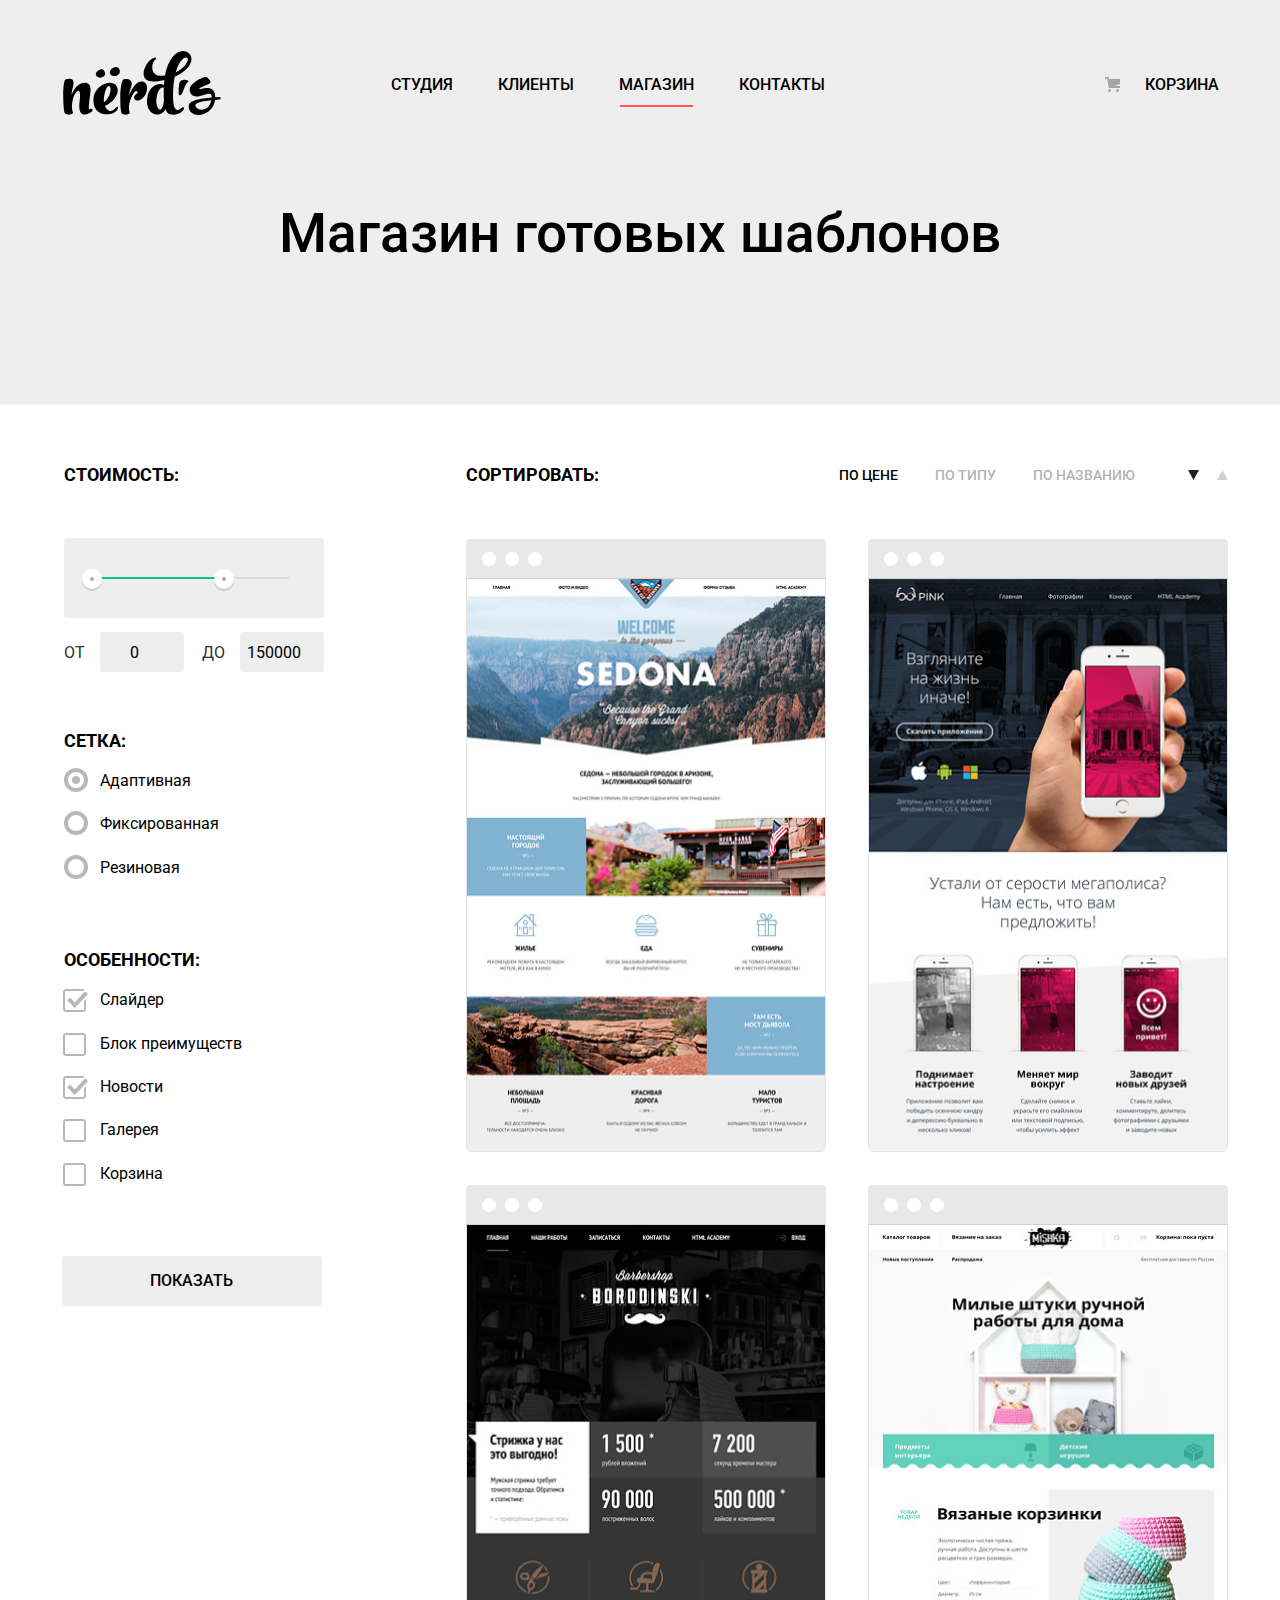
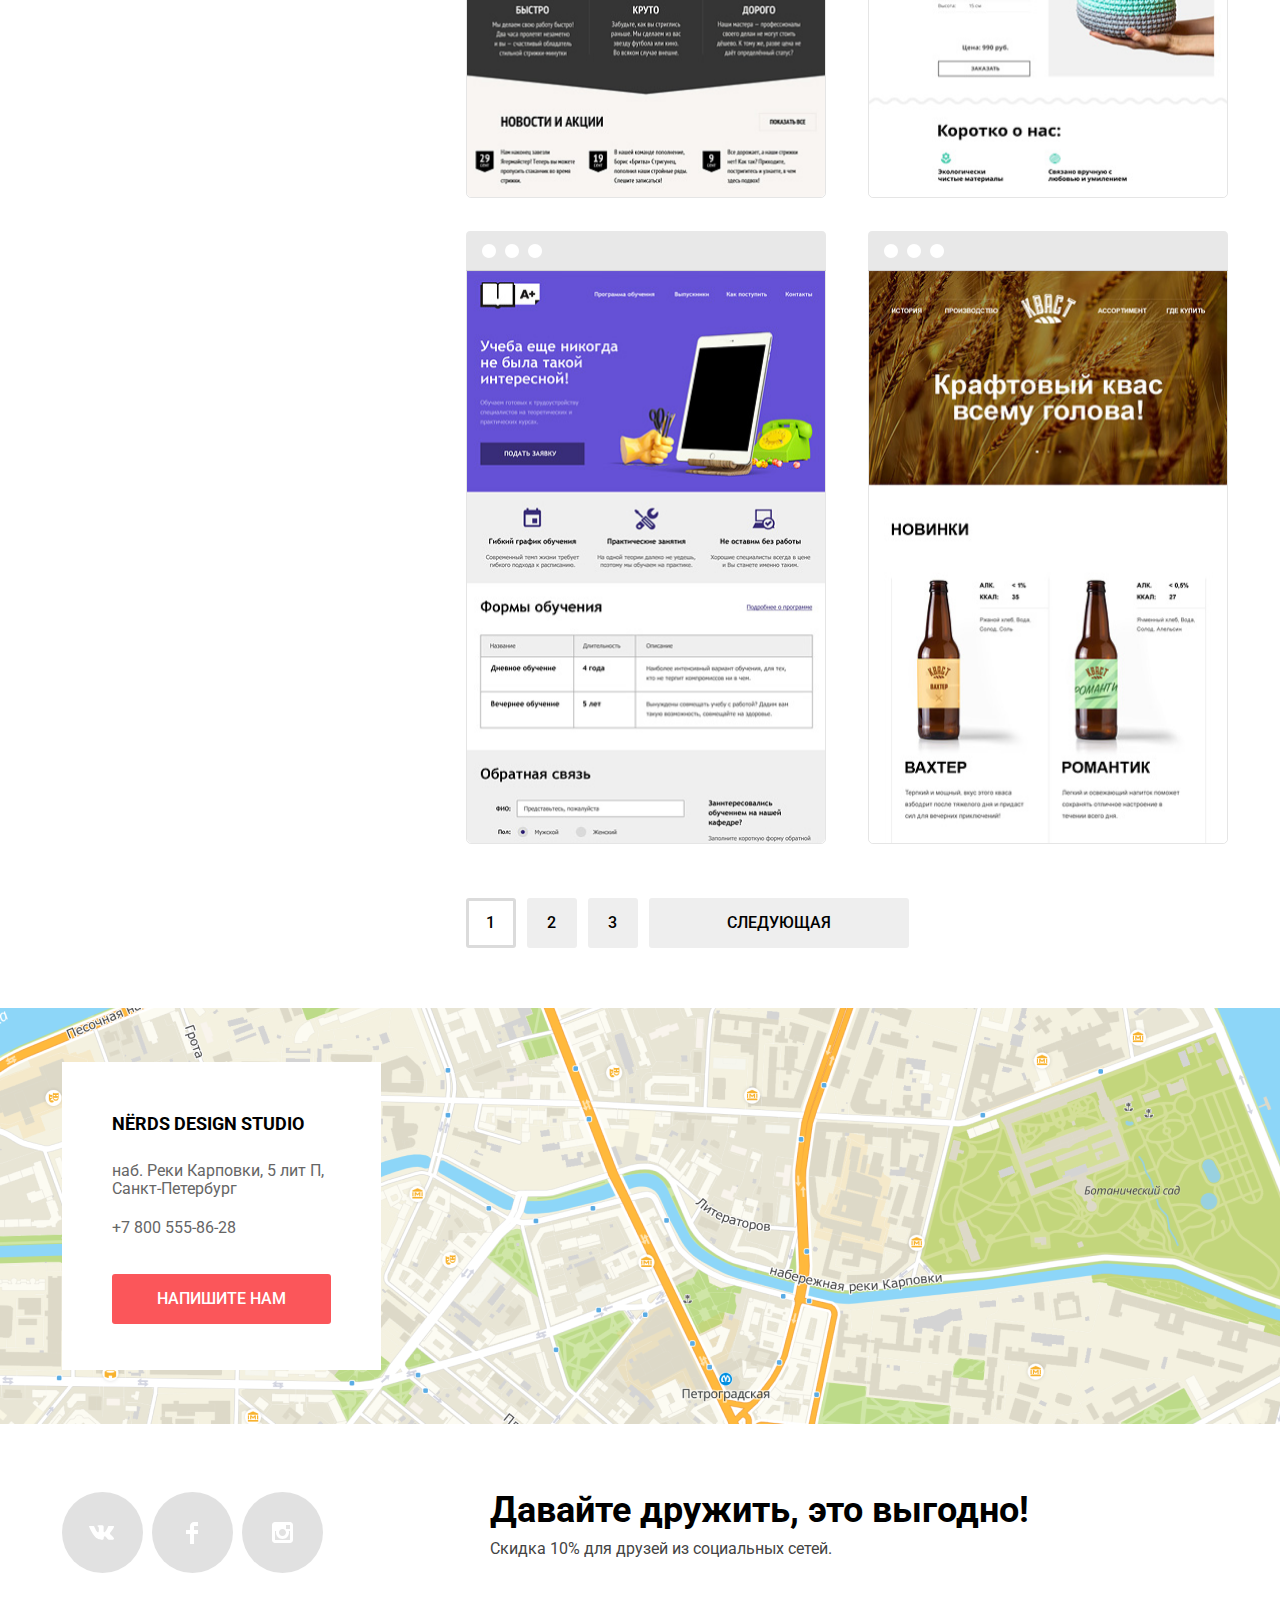
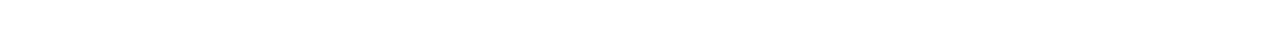
==== commit 2f2290d6: "fix errors" ====
--- a/catalog.html
+++ b/catalog.html
@@ -12,7 +12,7 @@
       href="https://fonts.googleapis.com/css2?family=Roboto:wght@400;500;700&display=swap"
       rel="stylesheet"
     />
-    <link rel="stylesheet" href="css/min.style.css" />
+    <link rel="stylesheet" href="css/style.min.css" />
     <link rel="stylesheet" href="css/normalize.css" />
     <script src="https://api-maps.yandex.ru/2.1/?lang=ru_RU"></script>
     <script src="./script/modal.js" defer></script>
--- a/css/style.min.css
+++ b/css/style.min.css
@@ -0,0 +1 @@
+body{margin:0;padding:0;font-family:Roboto,sans-serif}.container{width:1157px;height:auto;margin:0 auto}.visually-hidden{position:absolute;width:1px;height:1px;margin:-1px;border:0;padding:0;white-space:nowrap;clip-path:inset(100%);clip:rect(0 0 0 0);overflow:hidden}hr{width:1158px;background-color:#eee;opacity:.2}header{background-color:#eee;padding-top:50px;min-height:355px}.header-navigation{display:grid;grid-template-columns:3fr 6fr 3fr}.header-logo{width:160px;height:65px}.header-logo:focus,.header-logo:hover{opacity:.6}.header-logo:active{opacity:.3}.header-navigation-list{list-style:none;display:flex;margin:auto 0}.header-navigation-item{font-weight:500;margin-right:45px;font-size:16px;line-height:30px;text-transform:uppercase;color:#000}.header-link{text-decoration:none;color:inherit;position:relative}.header-link-active::after{content:"";position:absolute;bottom:-13px;left:1px;width:73px;height:2px;background-color:#fb565a}.header-cart{font-weight:500;font-size:16px;line-height:30px;display:flex;align-items:center;text-align:right;text-transform:uppercase;color:#000;text-decoration:none;justify-content:end;position:relative}.header-cart:hover,.header-link:hover{color:#fb565a}.header-cart:active,.header-link:active{color:#000;opacity:.3}.shopping-cart{display:flex;justify-content:flex-end;align-items:center}.cart-image{width:15px;height:15px;margin-right:25px}.slider-wrapper{padding-top:78px;padding-bottom:80px;background-position:right bottom;background-repeat:no-repeat;position:relative;display:none}.slider-wrapper-1{background-image:url('../img/nerds-index-slide1\ 1.png')}.slider-wrapper-2{background-image:url(../img/nerds-index-slide2.png)}.slider-wrapper-3{background-image:url(../img/nerds-index-slide3.png)}.slider-active{display:block;animation:transitSlide .2s}@keyframes transitSlide{from{opacity:0}to{opacity:1}}.header-slider-title{max-width:523px;font-weight:500;font-size:55px;line-height:55px;color:#000;margin-bottom:25px}.header-slider-description{max-width:410px;font-weight:400;font-size:16px;line-height:24px;color:#283136}.slider-controls{position:absolute;bottom:97px;left:539px;display:flex}.slider-button{padding:0;width:17px;height:17px;background-color:#fff;border-radius:50%;cursor:pointer;border:none;margin-right:17px}.slider-button.active-slide-button::before{content:"";position:absolute;top:5px;width:3px;height:3px;background:0 0;border:2px solid #c1c1c1;border-radius:50%}.first-button.active-slide-button::before{left:5px}.second-button.active-slide-button::before{left:39px}.third-button.active-slide-button::before{left:73px}.header-title{margin-top:87px;font-weight:500;font-size:55px;line-height:55px;display:flex;justify-content:center;color:#000}.button{display:block;box-sizing:border-box;text-decoration:none;color:#fff;font-style:normal;font-weight:500;font-size:16px;line-height:18px;text-transform:uppercase;border-radius:3px;display:flex;align-items:center;justify-content:center;cursor:pointer}.header-button{width:240px;height:50px;background:#fb565a;margin-top:38px}.header-button:hover{background:#e74246}.header-button:active{background:#d7373b;color:rgba(255,255,255,.3)}.products{padding-top:80px}.products-list{margin:0;padding:0;list-style:none;display:flex;align-items:flex-start;gap:100px;margin-bottom:80px}.products-image{width:300px;height:146px;margin-bottom:25px}.products-title{margin:0;font-weight:700;font-size:24px;line-height:30px;text-transform:uppercase;color:#000}.products-description{max-width:260px;font-weight:400;font-size:16px;line-height:24px;color:#283136;margin-top:16px}.order-button{width:160px;height:50px;margin-top:32px}.site-button{background:#fb565a}.site-button:hover{background:#e74246}.site-button:active{background:#d7373b;color:rgba(255,255,255,.3);box-shadow:inset 0 3px 0 rgba(0,1,1,.1)}.apps-button{background:#00ca74}.apps-button:hover{background:#00bc6c}.apps-button:active{background:#00aa62;color:rgba(255,255,255,.3);box-shadow:inset 0 3px 0 rgba(0,1,1,.1)}.presentation-button{background:#efc849}.presentation-button:hover{background:#eab534}.presentation-button:active{background:#e5a722;color:rgba(255,255,255,.3);box-shadow:inset 0 3px 0 rgba(0,1,1,.1)}.about-us{display:grid;grid-template-columns:2fr 1fr;column-gap:140px;margin-top:39px;margin-bottom:73px}.col-1{padding-top:43px}.about-heading{font-style:normal;font-weight:500;font-size:45px;line-height:45px;color:#000;max-width:651px;margin:0}.about-description{font-weight:400;font-size:16px;line-height:24px;color:#283136;max-width:646px;margin-top:32px}.offers-heading{font-weight:700;font-size:16px;line-height:24px;text-transform:uppercase;color:#283136;margin-top:40px;margin-bottom:23px}.offers-list{list-style:none;margin:0;margin-left:35px;padding:0}.offers-item:not(:last-child){margin-bottom:34px}.offers-item{position:relative}.offers-item::before{content:"";position:absolute;left:-34px;top:8px;width:25px;height:2px;background:#fb565a}.col-2{height:100%;display:flex;justify-content:flex-end;flex-direction:column;background-image:url(../img/nerds-illustration.png);background-position:top;background-repeat:no-repeat}.benefits-heading{font-weight:700;font-size:16px;line-height:24px;text-transform:uppercase;color:#000;margin:0;margin-bottom:32px}.benefits-list{margin:0;padding:0;list-style:none;display:flex}.benefits-item{display:flex;flex-direction:column;max-width:103px}.benefits-item:not(:last-child){margin-right:21px}.percent{font-weight:700;font-size:45px;line-height:64px;color:#000;margin-bottom:10px;position:relative}.percent-symbol{position:absolute;top:4px;font-weight:700;font-size:26px;line-height:40px;color:#000}.benefit{font-weight:400;font-size:16px;line-height:18px;color:#283136}.clients{margin-bottom:80px}.clients-list{margin-left:36px;margin-right:36px;margin-top:46px;margin-bottom:44px;list-style:none;display:flex;padding:0;justify-content:space-between}.clients-item{align-self:center;position:relative}.clients-item:not(:last-child)::after{content:"";position:absolute;width:2px;height:52px;background:#eee;right:-41px;top:22px}.clients-image{width:209px;height:95px;display:flex;align-items:center;opacity:.2}.clients-image:hover{opacity:1}.clients-image:active{opacity:.1}.our-address{background-image:url(../img/map.png);height:416px;position:relative;display:flex}.map-iframe{min-width:1200px;width:100%;height:416px;padding:0;margin:0;z-index:0;position:absolute}.address-block{margin-top:54px;margin-bottom:54px;width:319px;height:308px;background-color:#fff;display:flex;flex-direction:column;justify-content:center;box-sizing:border-box;padding-left:50px;position:relative;z-index:1}.company-name{font-style:normal;font-weight:700;font-size:18px;line-height:30px;text-transform:uppercase;color:#000;margin:0;margin-bottom:23px}.footer-address,.footer-telephone{font-weight:400;font-size:16px;line-height:18px;color:#666;max-width:230px;margin:0}.footer-telephone{text-decoration:none;margin-top:21px}.connect-button{border:none;display:inline-block;width:219px;height:50px;background:#fb565a;margin-top:37px}.connect-button:hover{background:#e74246}.connect-button:active{background:#d7373b;color:rgba(255,255,255,.3)}.footer-contacts{display:grid;grid-template-columns:1fr 3fr;padding-top:68px;padding-bottom:68px}.social-list{list-style:none;display:flex;margin:0;padding:0}.social-item{width:81px;height:81px;background:linear-gradient(0deg,#e1e1e1,#e1e1e1),#fff;border-radius:50%;text-align:center;display:flex;justify-content:center;align-items:center;margin-right:9px;cursor:pointer}.social-item:hover{background:#e74246}.social-item:active{background:#d7373b}.social-item:active .social-logo{opacity:.3}.footer-info{margin-left:139px}.info-title{font-weight:700;font-size:36px;line-height:36px;color:#000;display:block;margin-left:20px;margin-bottom:10px;margin-left:0}.info-description{font-weight:400;font-size:16px;line-height:22px;color:#444}.main{display:grid;grid-template-columns:3fr 8fr;column-gap:140px;padding-top:55px}.filter-title{font-weight:700;font-size:18px;line-height:30px;text-transform:uppercase;color:#000}.price-filter{border:none;padding:0;margin-bottom:54px}.range-filter{width:260px;margin-top:48px}.range-controls{position:relative;height:80px;background:#eee;border-radius:3px;margin-bottom:14px;padding-top:39px;box-sizing:border-box;padding-right:20px;padding-left:20px}.range-controls .scale{height:2px;width:205px;background-color:#d7dcdf}.range-controls .bar{background:#00ca74;width:70%;height:2px}.range-controls .toggle{position:absolute;top:31px;left:0;width:4px;height:4px;padding:0;border:8px solid #fff;background-color:#ababab;box-shadow:0 2px 1px rgba(0,0,0,.15);border-radius:50%;cursor:pointer}.range-controls .toggle-min{left:18px}.range-controls .toggle-max{left:150px}.price-controls{display:flex;justify-content:space-between}.price-controls label{font-size:16px;line-height:22px;text-transform:uppercase;color:#283136}.price-controls input{font-family:inherit;font-size:inherit;width:80px;background:#eee;border-radius:3px;border:none;height:38px;text-align:center;margin-left:11px}.layout-filter,.qualities-filter{border:none;padding:0}.layout-filter{margin-bottom:43px}.sorting-title{margin-bottom:16px}.checkbox-list,.radio-list{list-style:none;margin:0;padding:0}.checkbox-item,.radio-item{margin-bottom:25px}.filter-input{display:none}.filter-label{margin-left:36px;position:relative;cursor:pointer}.radio-input+label::before{content:"";position:absolute;left:-36px;top:-3px;width:16px;height:16px;border-radius:50%;border:4px solid #4d4d4d;opacity:.4;cursor:pointer}.radio-input:checked+label::after{content:"";position:absolute;left:-28px;top:5px;width:8px;height:8px;border-radius:50%;background:#4d4d4d;opacity:.4}.radio-input:checked:hover+label::after,.radio-input:hover+label::before{opacity:1}.checkbox-input+label::before{content:"";position:absolute;left:-37px;top:-1px;width:23px;height:23px;background-image:url(../img/checkbox-off.svg);background-repeat:no-repeat;cursor:pointer;opacity:.4}.checkbox-input:checked+label::before{content:"";position:absolute;left:-37px;top:-1px;background-image:url(../img/checkbox-on.svg);background-repeat:no-repeat;width:25px;height:23px;opacity:.4}.checkbox-input:checked:hover+label::after,.checkbox-input:hover+label::before{opacity:1}.checkbox-input:checked:disabled+label::before,.checkbox-input:disabled+label::before,.radio-input:disabled+label::before,.radio-input:disabled:checked+label::after{opacity:.1}.show-button{width:260px;height:50px;border:none;background-color:#eee;color:#000;margin-top:48px}.show-button:hover{background:#dfdfdf}.show-button:active{background:#d5d5d5;color:rgba(0,0,0,.3)}.sorting-filter{display:flex;justify-content:space-between;margin-bottom:48px}.sort-heading{margin:0}.sorting-block{display:flex}.sorting-list{display:flex;list-style:none;margin:0;padding:0;margin-right:47px}.sorting-item:not(:last-child){margin-right:25px}.sorting-button-item{border:none;background-color:transparent;font-size:14px;line-height:18px;text-transform:uppercase;color:#000;opacity:.3;height:100%}.button.sorting-button-item:hover{opacity:.6}.sorting-button-item.active-sorting-button{opacity:1}.button.sorting-button-item:active{opacity:1}.sorting-buttons{width:40px;display:flex;justify-content:space-between;align-self:center}.sorting-btn{border:none;height:100%;width:11px;height:10px;background-color:transparent;opacity:.2;cursor:pointer}.sorting-btn.is-active{opacity:1}.button-down{background-image:url(../img/icon-down-dir.svg);background-repeat:no-repeat}.button-up{background-image:url(../img/icon-down-dir.svg);background-repeat:no-repeat;transform:rotate(180deg)}.sorting-btn:hover{opacity:.5}.sorting-btn:active{opacity:1}.projects-cards-list{display:grid;grid-template-columns:1fr 1fr;column-gap:42px;margin:0;padding:0;list-style:none;row-gap:72px;padding-top:40px}.project-card{position:relative;border-radius:5px;border:1px solid rgba(0,0,0,.1);border-top-right-radius:0;border-top-left-radius:0;height:572px;cursor:pointer}.card-image{height:100%;width:358px}.project-card:hover .card-info{display:flex}.project-card:hover,.project-card:hover::before{opacity:1;box-shadow:0 6px 15px rgba(0,0,0,.25)}.card-info{position:absolute;background:#eee;bottom:0;width:100%;height:231px;display:none;flex-direction:column;align-items:center;justify-content:center}.card-title{font-weight:700;font-size:18px;line-height:30px;text-transform:uppercase;color:#000;margin:0;margin-bottom:12px}.card-title:hover{color:#fb565a}.card-title:active{color:rgba(0,0,0,.3)}.card-description{font-size:16px;line-height:18px;color:#666;margin:0;padding:0;max-width:255px;text-align:center;margin-bottom:32px}.card-price{width:200px;height:50px;background:#fb565a}.card-price:hover{background:#e74246}.card-price:active{background:#d7373b;color:rgba(255,255,255,.3)}.project-card::before{content:"";position:absolute;width:360px;height:40px;background-image:url(../img/browser.svg);top:-40px;left:-1px;opacity:.12}.page-buttons-group{display:flex;margin-top:54px;margin-bottom:60px}.page-button{box-sizing:border-box;background:#eee;font-weight:500;font-size:16px;line-height:18px;text-align:center;text-transform:uppercase;color:#000;height:50px;width:50px;margin-right:11px;border:none}.page-button.active-page{background:0 0;border:3px solid #dbdbdb}.page-button.next-button{width:260px}.page-button:hover{background:#dfdfdf;border:none}.page-button:active{background:#d5d5d5;border:none;color:rgba(0,0,0,.3)}.modal-window{display:none;position:fixed;max-width:960px;height:590px;background:#fff;top:0;left:0;bottom:0;right:0;margin:auto;padding-left:100px;padding-right:100px;box-shadow:0 20px 40px rgba(0,0,0,.4);animation-name:modal-animation;animation-timing-function:ease;animation-duration:.7s;z-index:10}.modal-show{display:block}@keyframes modal-animation{0%{transform:scale(0);opacity:0}100%{transform:scale(1);opacity:1}}.form-wrapper{width:761px}.form-header{display:flex;justify-content:space-between;align-items:center;margin-top:63px;margin-bottom:37px}.form-title{font-style:normal;font-weight:700;font-size:45px;line-height:53px;color:#000;margin:0}.close-button{width:21px;height:21px;position:relative;border:none;background-color:transparent;background-image:url(../img/close-cross.svg);opacity:.4;cursor:pointer}.close-button:hover{opacity:1}.close-button:active{opacity:.2}.form-wrapper{display:grid;grid-template-rows:min-content min-content 1fr;margin-bottom:47px}.row-1{display:flex;justify-content:space-between;margin-bottom:34px}.form-label{font-weight:700;font-size:16px;line-height:18px;color:#000;margin-bottom:9px;display:block}.form-input{background:0 0;border:2px solid #d7dcde;box-sizing:border-box;border-radius:3px;padding:16px;width:360px}.form-input:hover{border:2px solid #b4b9bb}.form-input:focus::placeholder{color:#444}.form-input:invalid{border:2px solid #e74246;color:#e74246}.form-input:invalid::placeholder{color:#e74246}.form-input.text-input{width:760px;max-height:118px}.submit-form-button{border:none;width:259px;height:50px;color:#fff;background-color:#fb565a}.submit-form-button:hover{background:#e74246}.submit-form-button:active{background:#d7373b;color:rgba(255,255,255,.3)}